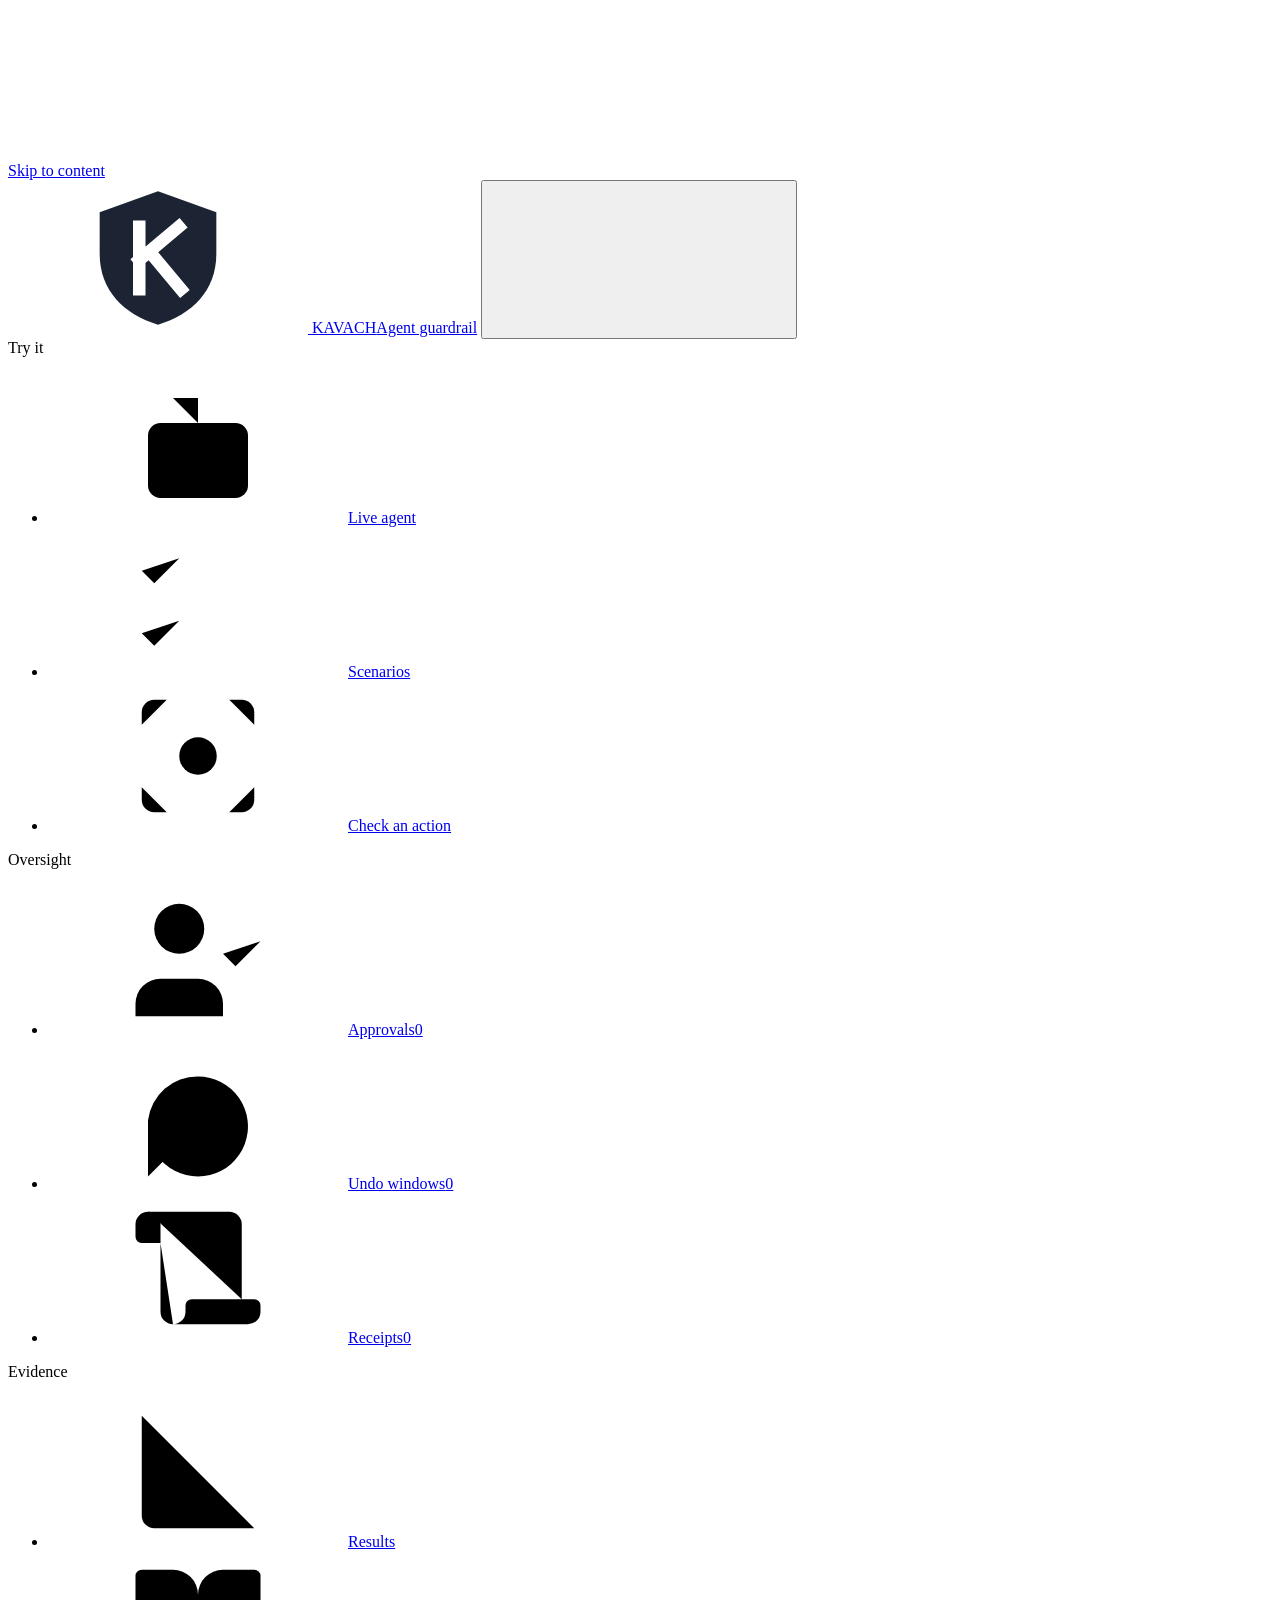
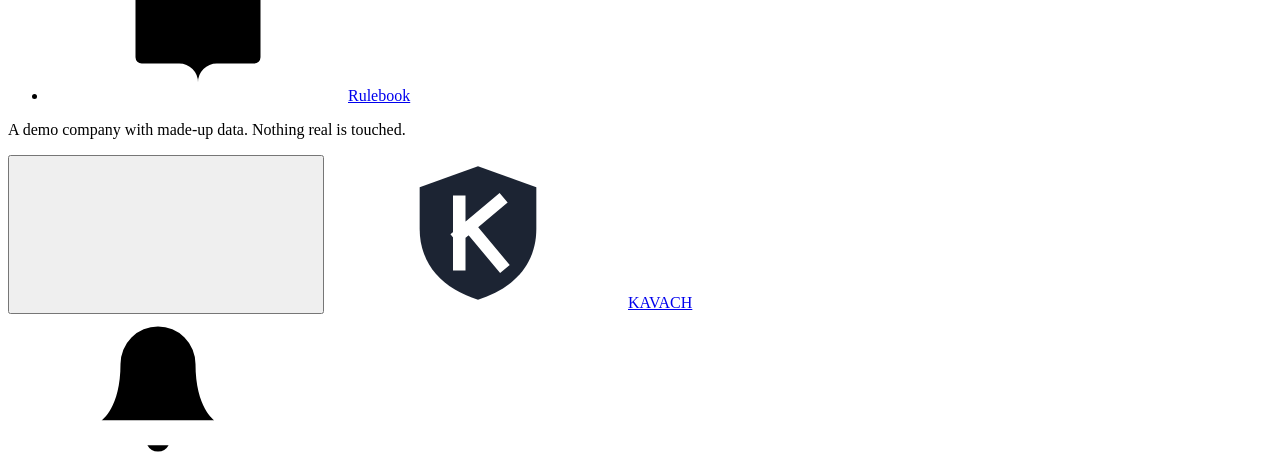
==== kavach/static/index.html @ 7805f5ff "Build KAVACH console UI" ====
<!doctype html>
<html lang="en">
<head>
<meta charset="utf-8">
<meta name="viewport" content="width=device-width, initial-scale=1">
<title>KAVACH</title>
<meta name="description" content="KAVACH checks what an AI agent is about to do before it happens.">
<link rel="icon" href="/static/mark.svg" type="image/svg+xml">
<link rel="preload" href="/static/fonts/noto-sans-latin.woff2" as="font" type="font/woff2" crossorigin>
<link rel="stylesheet" href="/static/vx.css">
</head>
<body>
<svg hidden aria-hidden="true">
  <symbol id="mark" viewBox="0 0 36 36"><path d="M18 2 32 7v10c0 8.8-5.8 14.5-14 17C9.800 31.500 4 25.800 4 17V7Z" fill="#1c2433"/><path d="M13.500 10.500v15M23 10.500 13.500 18.500M16 16.500l7.500 9" fill="none" stroke="#fff" stroke-width="3" stroke-linecap="square"/></symbol>
  <symbol id="i-ban" viewBox="0 0 24 24"><circle cx="12" cy="12" r="10"/><path d="m4.9 4.9 14.2 14.2"/></symbol>
  <symbol id="i-bell" viewBox="0 0 24 24"><path d="M6 8a6 6 0 0 1 12 0c0 7 3 9 3 9H3s3-2 3-9"/><path d="M10.3 21a1.94 1.94 0 0 0 3.4 0"/></symbol>
  <symbol id="i-book-open" viewBox="0 0 24 24"><path d="M12 7v14"/><path d="M3 18a1 1 0 0 1-1-1V4a1 1 0 0 1 1-1h5a4 4 0 0 1 4 4 4 4 0 0 1 4-4h5a1 1 0 0 1 1 1v13a1 1 0 0 1-1 1h-6a3 3 0 0 0-3 3 3 3 0 0 0-3-3z"/></symbol>
  <symbol id="i-bot" viewBox="0 0 24 24"><path d="M12 8V4H8"/><rect width="16" height="12" x="4" y="8" rx="2"/><path d="M2 14h2"/><path d="M20 14h2"/><path d="M15 13v2"/><path d="M9 13v2"/></symbol>
  <symbol id="i-chart-column" viewBox="0 0 24 24"><path d="M3 3v16a2 2 0 0 0 2 2h16"/><path d="M18 17V9"/><path d="M13 17V5"/><path d="M8 17v-3"/></symbol>
  <symbol id="i-check" viewBox="0 0 24 24"><path d="M20 6 9 17l-5-5"/></symbol>
  <symbol id="i-chevron-down" viewBox="0 0 24 24"><path d="m6 9 6 6 6-6"/></symbol>
  <symbol id="i-chevron-right" viewBox="0 0 24 24"><path d="m9 18 6-6-6-6"/></symbol>
  <symbol id="i-circle-dashed" viewBox="0 0 24 24"><path d="M10.1 2.182a10 10 0 0 1 3.8 0"/><path d="M13.9 21.818a10 10 0 0 1-3.8 0"/><path d="M17.609 3.721a10 10 0 0 1 2.69 2.7"/><path d="M2.182 13.9a10 10 0 0 1 0-3.8"/><path d="M20.279 17.609a10 10 0 0 1-2.7 2.69"/><path d="M21.818 10.1a10 10 0 0 1 0 3.8"/><path d="M3.721 6.391a10 10 0 0 1 2.7-2.69"/><path d="M6.391 20.279a10 10 0 0 1-2.69-2.7"/></symbol>
  <symbol id="i-copy" viewBox="0 0 24 24"><rect width="14" height="14" x="8" y="8" rx="2" ry="2"/><path d="M4 16c-1.1 0-2-.9-2-2V4c0-1.1.9-2 2-2h10c1.1 0 2 .9 2 2"/></symbol>
  <symbol id="i-fast-forward" viewBox="0 0 24 24"><polygon points="13 19 22 12 13 5 13 19"/><polygon points="2 19 11 12 2 5 2 19"/></symbol>
  <symbol id="i-file-text" viewBox="0 0 24 24"><path d="M15 2H6a2 2 0 0 0-2 2v16a2 2 0 0 0 2 2h12a2 2 0 0 0 2-2V7Z"/><path d="M14 2v4a2 2 0 0 0 2 2h4"/><path d="M10 9H8"/><path d="M16 13H8"/><path d="M16 17H8"/></symbol>
  <symbol id="i-info" viewBox="0 0 24 24"><circle cx="12" cy="12" r="10"/><path d="M12 16v-4"/><path d="M12 8h.01"/></symbol>
  <symbol id="i-key-round" viewBox="0 0 24 24"><path d="M2.586 17.414A2 2 0 0 0 2 18.828V21a1 1 0 0 0 1 1h3a1 1 0 0 0 1-1v-1a1 1 0 0 1 1-1h1a1 1 0 0 0 1-1v-1a1 1 0 0 1 1-1h.172a2 2 0 0 0 1.414-.586l.814-.814a6.5 6.5 0 1 0-4-4z"/><circle cx="16.5" cy="7.5" r=".5" fill="currentColor"/></symbol>
  <symbol id="i-list-checks" viewBox="0 0 24 24"><path d="m3 17 2 2 4-4"/><path d="m3 7 2 2 4-4"/><path d="M13 6h8"/><path d="M13 12h8"/><path d="M13 18h8"/></symbol>
  <symbol id="i-loader-circle" viewBox="0 0 24 24"><path d="M21 12a9 9 0 1 1-6.219-8.56"/></symbol>
  <symbol id="i-menu" viewBox="0 0 24 24"><line x1="4" x2="20" y1="12" y2="12"/><line x1="4" x2="20" y1="6" y2="6"/><line x1="4" x2="20" y1="18" y2="18"/></symbol>
  <symbol id="i-pencil-line" viewBox="0 0 24 24"><path d="M12 20h9"/><path d="M16.376 3.622a1 1 0 0 1 3.002 3.002L7.368 18.635a2 2 0 0 1-.855.506l-2.872.838a.5.5 0 0 1-.62-.62l.838-2.872a2 2 0 0 1 .506-.854z"/><path d="m15 5 3 3"/></symbol>
  <symbol id="i-play" viewBox="0 0 24 24"><polygon points="6 3 20 12 6 21 6 3"/></symbol>
  <symbol id="i-rotate-ccw" viewBox="0 0 24 24"><path d="M3 12a9 9 0 1 0 9-9 9.75 9.75 0 0 0-6.74 2.74L3 8"/><path d="M3 3v5h5"/></symbol>
  <symbol id="i-scan-search" viewBox="0 0 24 24"><path d="M3 7V5a2 2 0 0 1 2-2h2"/><path d="M17 3h2a2 2 0 0 1 2 2v2"/><path d="M21 17v2a2 2 0 0 1-2 2h-2"/><path d="M7 21H5a2 2 0 0 1-2-2v-2"/><circle cx="12" cy="12" r="3"/><path d="m16 16-1.9-1.9"/></symbol>
  <symbol id="i-scroll-text" viewBox="0 0 24 24"><path d="M15 12h-5"/><path d="M15 8h-5"/><path d="M19 17V5a2 2 0 0 0-2-2H4"/><path d="M8 21h12a2 2 0 0 0 2-2v-1a1 1 0 0 0-1-1H11a1 1 0 0 0-1 1v1a2 2 0 1 1-4 0V5a2 2 0 1 0-4 0v2a1 1 0 0 0 1 1h3"/></symbol>
  <symbol id="i-search" viewBox="0 0 24 24"><circle cx="11" cy="11" r="8"/><path d="m21 21-4.3-4.3"/></symbol>
  <symbol id="i-send" viewBox="0 0 24 24"><path d="M14.536 21.686a.5.5 0 0 0 .937-.024l6.5-19a.496.496 0 0 0-.635-.635l-19 6.5a.5.5 0 0 0-.024.937l7.93 3.18a2 2 0 0 1 1.112 1.11z"/><path d="m21.854 2.147-10.94 10.939"/></symbol>
  <symbol id="i-shield-check" viewBox="0 0 24 24"><path d="M20 13c0 5-3.5 7.5-7.66 8.95a1 1 0 0 1-.67-.01C7.5 20.5 4 18 4 13V6a1 1 0 0 1 1-1c2 0 4.5-1.2 6.24-2.72a1.17 1.17 0 0 1 1.52 0C14.51 3.81 17 5 19 5a1 1 0 0 1 1 1z"/><path d="m9 12 2 2 4-4"/></symbol>
  <symbol id="i-timer-reset" viewBox="0 0 24 24"><path d="M10 2h4"/><path d="M12 14v-4"/><path d="M4 13a8 8 0 0 1 8-7 8 8 0 1 1-5.3 14L4 17.6"/><path d="M9 17H4v5"/></symbol>
  <symbol id="i-triangle-alert" viewBox="0 0 24 24"><path d="m21.73 18-8-14a2 2 0 0 0-3.48 0l-8 14A2 2 0 0 0 4 21h16a2 2 0 0 0 1.73-3"/><path d="M12 9v4"/><path d="M12 17h.01"/></symbol>
  <symbol id="i-user-check" viewBox="0 0 24 24"><path d="M16 21v-2a4 4 0 0 0-4-4H6a4 4 0 0 0-4 4v2"/><circle cx="9" cy="7" r="4"/><polyline points="16 11 18 13 22 9"/></symbol>
  <symbol id="i-x" viewBox="0 0 24 24"><path d="M18 6 6 18"/><path d="m6 6 12 12"/></symbol>
</svg>
<div class="vx" id="app">
  <a class="btn skip" href="#" data-act="skip" onclick="return false">Skip to content</a>
  <aside class="rail" id="rail" aria-label="Navigation">
    <div class="brand"><a class="brand" style="height:auto;padding:0;border:0" href="#/agent">
      <svg class="brand-mark" aria-hidden="true"><use href="#mark"/></svg>
      <span><span class="wordmark">KAVACH</span><span class="tagline">Agent guardrail</span></span></a>
      <button class="icon-btn rail-close" type="button" data-act="close-drawer" aria-label="Close menu"><svg class="i" aria-hidden="true"><use href="#i-x"/></svg></button>
    </div>
    <nav class="rail-nav" aria-label="Main">
      <div class="rail-group"><div class="rail-label">Try it</div><ul>
        <li><a class="rail-item" data-page="agent" href="#/agent"><svg class="i" aria-hidden="true"><use href="#i-bot"/></svg>Live agent</a></li>
        <li><a class="rail-item" data-page="scenarios" href="#/scenarios"><svg class="i" aria-hidden="true"><use href="#i-list-checks"/></svg>Scenarios</a></li>
        <li><a class="rail-item" data-page="check" href="#/check"><svg class="i" aria-hidden="true"><use href="#i-scan-search"/></svg>Check an action</a></li>
      </ul></div>
      <div class="rail-group"><div class="rail-label">Oversight</div><ul>
        <li><a class="rail-item" data-page="approvals" href="#/approvals"><svg class="i" aria-hidden="true"><use href="#i-user-check"/></svg>Approvals<span class="rail-count" id="count-approvals">0</span></a></li>
        <li><a class="rail-item" data-page="windows" href="#/windows"><svg class="i" aria-hidden="true"><use href="#i-timer-reset"/></svg>Undo windows<span class="rail-count" id="count-windows">0</span></a></li>
        <li><a class="rail-item" data-page="receipts" href="#/receipts"><svg class="i" aria-hidden="true"><use href="#i-scroll-text"/></svg>Receipts<span class="rail-count" id="count-receipts">0</span></a></li>
      </ul></div>
      <div class="rail-group"><div class="rail-label">Evidence</div><ul>
        <li><a class="rail-item" data-page="results" href="#/results"><svg class="i" aria-hidden="true"><use href="#i-chart-column"/></svg>Results</a></li>
        <li><a class="rail-item" data-page="rules" href="#/rules"><svg class="i" aria-hidden="true"><use href="#i-book-open"/></svg>Rulebook</a></li>
      </ul></div>
    </nav>
    <p class="rail-foot">A demo company with made-up data. Nothing real is touched.</p>
  </aside>
  <div class="scrim" id="scrim" hidden></div>
  <div class="shell">
    <header class="topbar">
      <button class="icon-btn" type="button" data-act="menu" aria-label="Show or hide the menu"><svg class="i" aria-hidden="true"><use href="#i-menu"/></svg></button>
      <a class="top-brand" href="#/agent"><svg class="brand-mark" aria-hidden="true"><use href="#mark"/></svg><span class="wordmark">KAVACH</span></a>
      <nav class="crumbs" id="crumbs" aria-label="Breadcrumb"></nav>
      <div class="top-right">
        <span class="hide-sm" id="qualcomm"></span>
        <a href="#/receipts" id="chain" aria-label="Receipt chain status"></a>
        <a class="icon-btn out" id="bell" href="#/approvals" aria-label="Approvals"><svg class="i" aria-hidden="true"><use href="#i-bell"/></svg><span class="badge" id="badge" hidden></span></a>
      </div>
    </header>
    <main id="main" tabindex="-1"></main>
  </div>
</div>
<dialog id="dialog" aria-label="Details"></dialog>
<div id="tooltip" role="tooltip" hidden></div>
<script src="/static/app.js"></script>
</body>
</html>
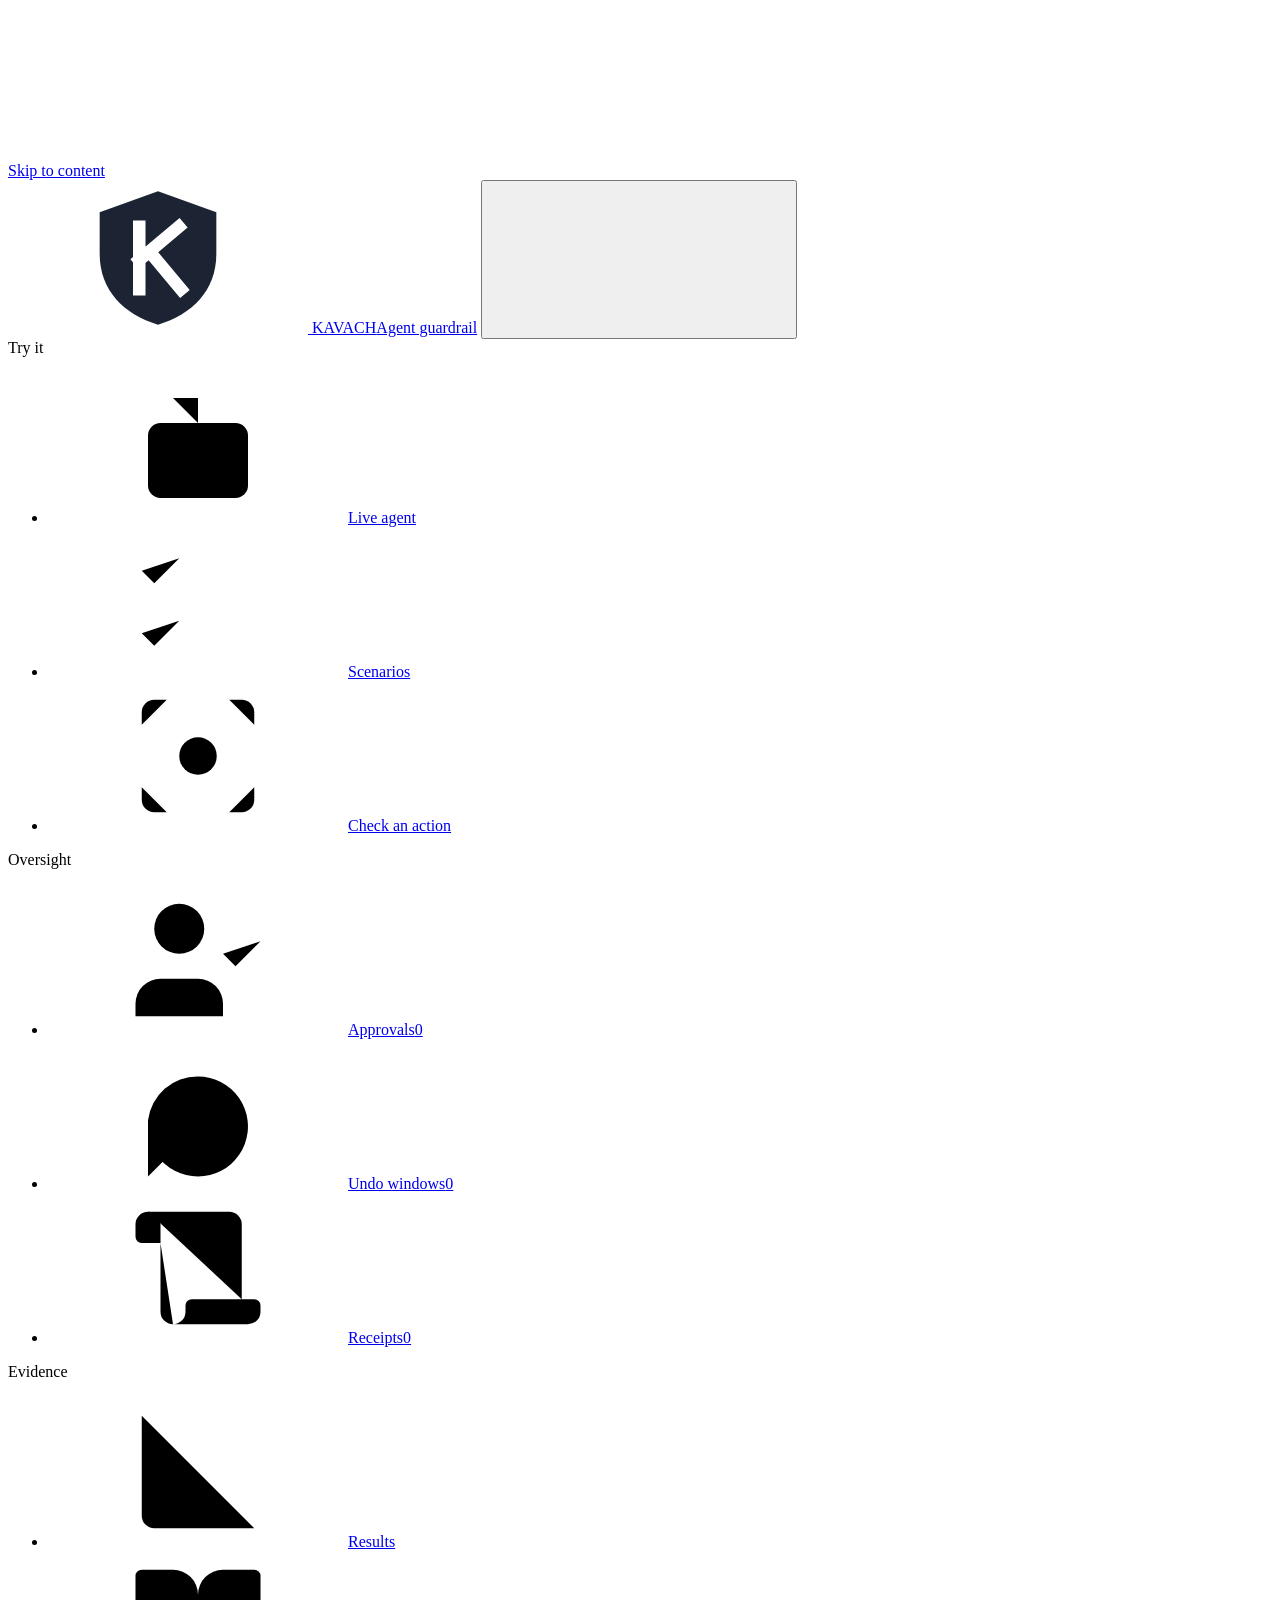
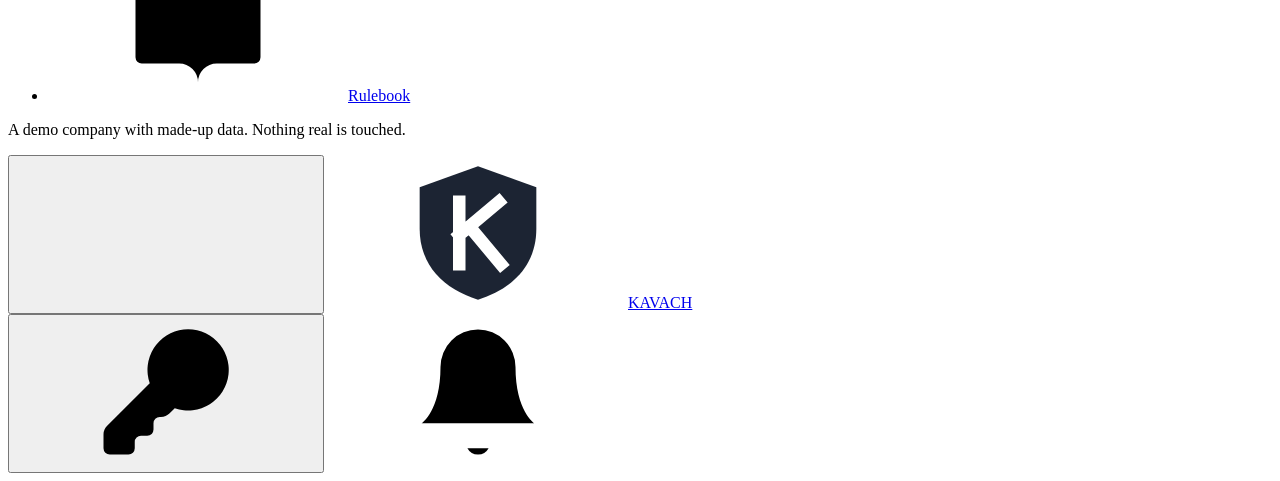
==== commit 105f409f: "Console: sign in with a token when the server runs with auth A key button in the top bar opens a sig" ====
--- a/kavach/static/index.html
+++ b/kavach/static/index.html
@@ -77,6 +77,7 @@
       <div class="top-right">
         <span class="hide-sm" id="qualcomm"></span>
         <a href="#/receipts" id="chain" aria-label="Receipt chain status"></a>
+        <button class="icon-btn out" id="signin" type="button" data-act="signin" aria-label="Sign in" title="Sign in"><svg class="i" aria-hidden="true"><use href="#i-key-round"/></svg></button>
         <a class="icon-btn out" id="bell" href="#/approvals" aria-label="Approvals"><svg class="i" aria-hidden="true"><use href="#i-bell"/></svg><span class="badge" id="badge" hidden></span></a>
       </div>
     </header>
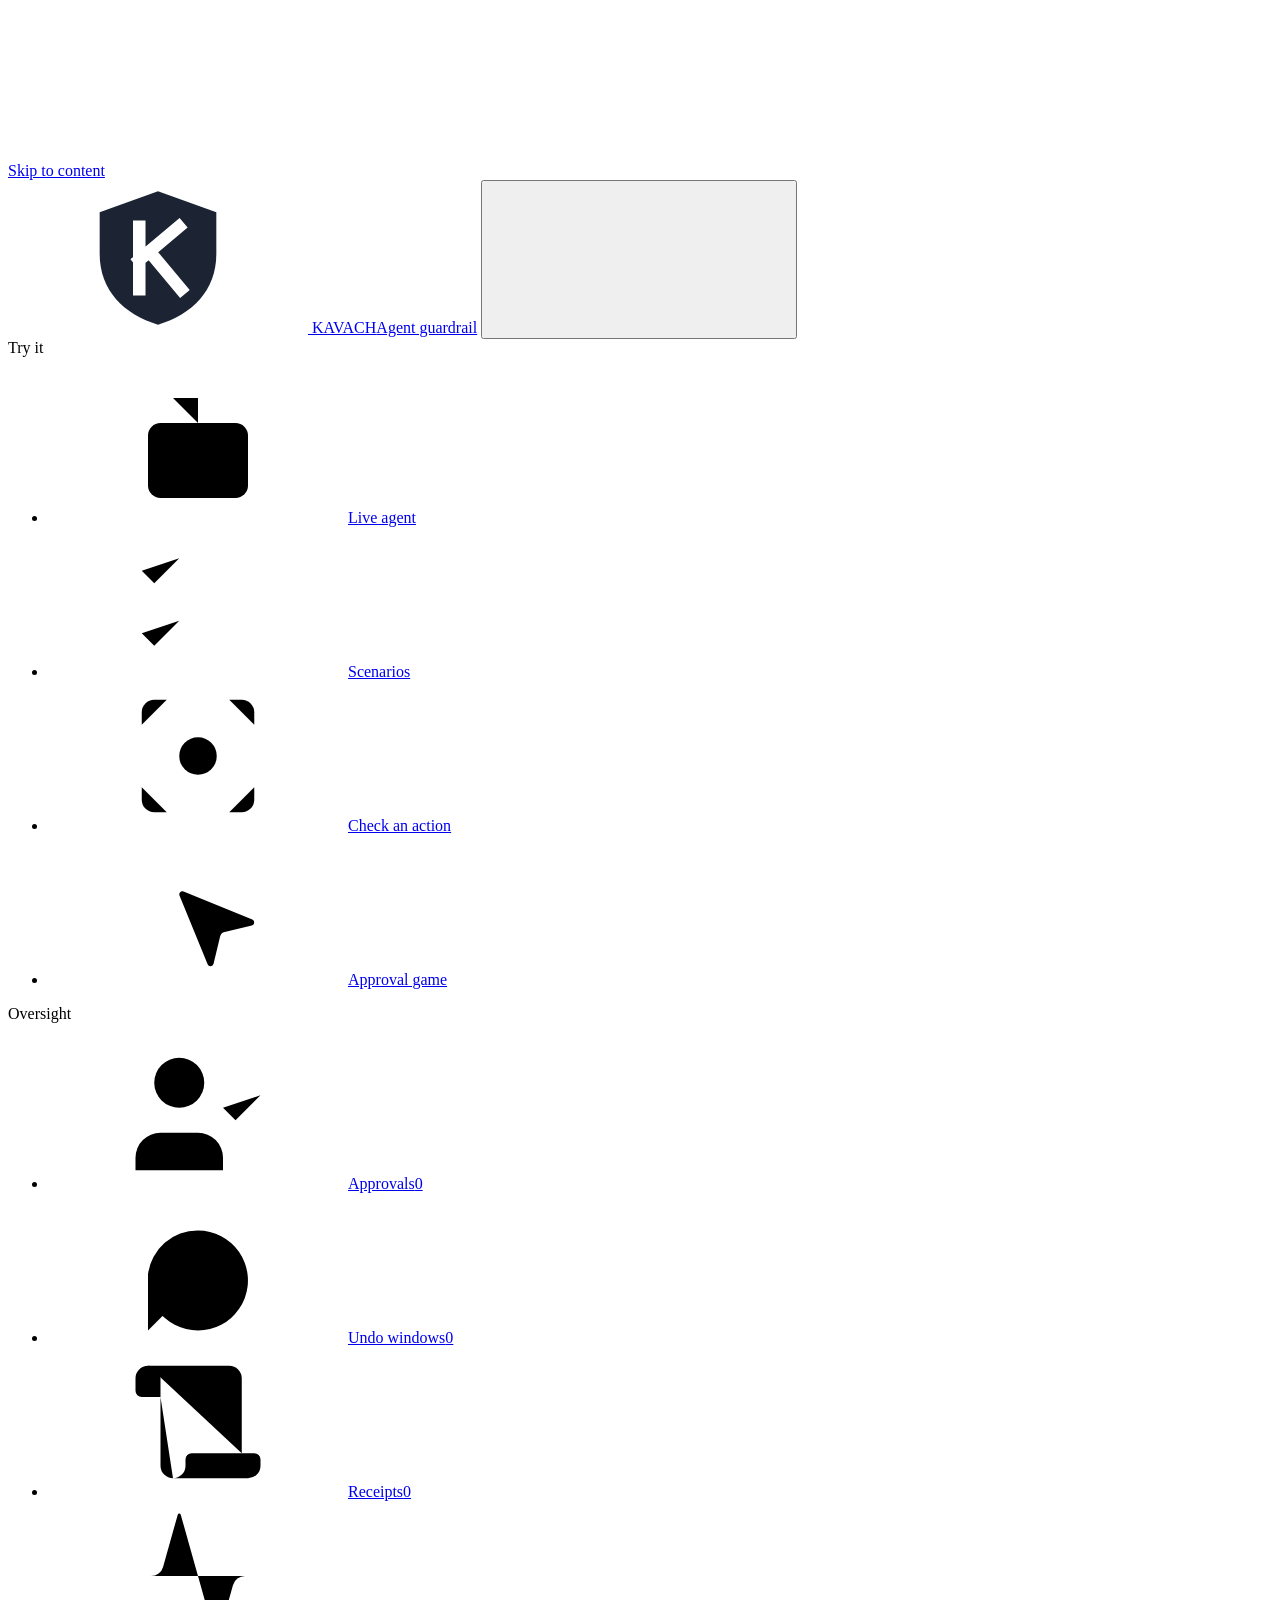
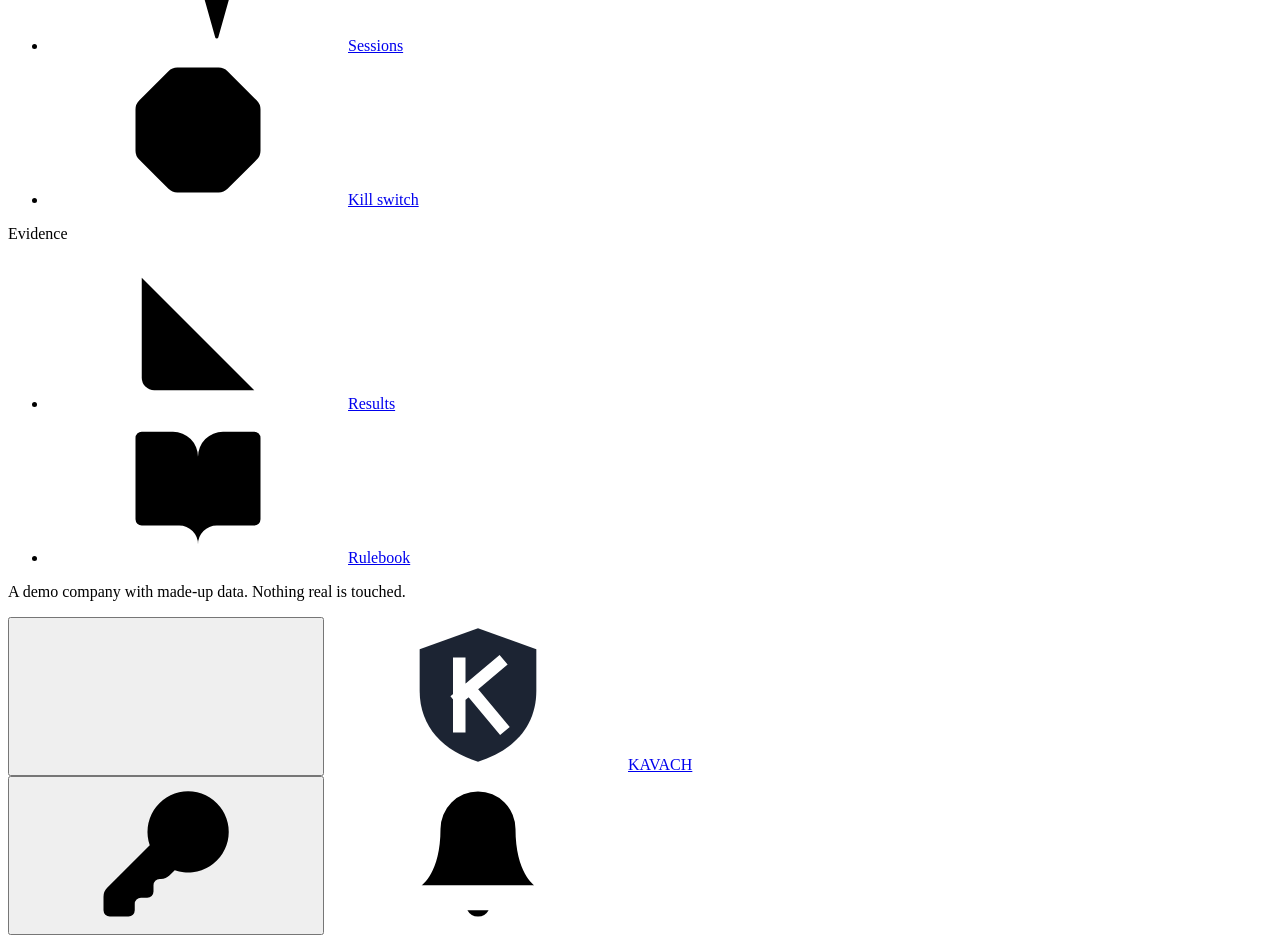
==== commit 808c9734: "Console: Sessions, Kill switch and Approval game screens; new reports Sessions (Oversight): every ta" ====
--- a/kavach/static/index.html
+++ b/kavach/static/index.html
@@ -39,6 +39,9 @@
   <symbol id="i-shield-check" viewBox="0 0 24 24"><path d="M20 13c0 5-3.5 7.5-7.66 8.95a1 1 0 0 1-.67-.01C7.5 20.5 4 18 4 13V6a1 1 0 0 1 1-1c2 0 4.5-1.2 6.24-2.72a1.17 1.17 0 0 1 1.52 0C14.51 3.81 17 5 19 5a1 1 0 0 1 1 1z"/><path d="m9 12 2 2 4-4"/></symbol>
   <symbol id="i-timer-reset" viewBox="0 0 24 24"><path d="M10 2h4"/><path d="M12 14v-4"/><path d="M4 13a8 8 0 0 1 8-7 8 8 0 1 1-5.3 14L4 17.6"/><path d="M9 17H4v5"/></symbol>
   <symbol id="i-triangle-alert" viewBox="0 0 24 24"><path d="m21.73 18-8-14a2 2 0 0 0-3.48 0l-8 14A2 2 0 0 0 4 21h16a2 2 0 0 0 1.73-3"/><path d="M12 9v4"/><path d="M12 17h.01"/></symbol>
+  <symbol id="i-activity" viewBox="0 0 24 24"><path d="M22 12h-2.48a2 2 0 0 0-1.93 1.46l-2.35 8.36a.25.25 0 0 1-.48 0L9.24 2.18a.25.25 0 0 0-.48 0l-2.35 8.36A2 2 0 0 1 4.49 12H2"/></symbol>
+  <symbol id="i-octagon-pause" viewBox="0 0 24 24"><path d="M10 15V9"/><path d="M14 15V9"/><path d="M2.586 16.726A2 2 0 0 1 2 15.312V8.688a2 2 0 0 1 .586-1.414l4.688-4.688A2 2 0 0 1 8.688 2h6.624a2 2 0 0 1 1.414.586l4.688 4.688A2 2 0 0 1 22 8.688v6.624a2 2 0 0 1-.586 1.414l-4.688 4.688a2 2 0 0 1-1.414.586H8.688a2 2 0 0 1-1.414-.586z"/></symbol>
+  <symbol id="i-mouse-pointer-click" viewBox="0 0 24 24"><path d="M14 4.1 12 6"/><path d="m5.1 8-2.9-.8"/><path d="m6 12-1.9 2"/><path d="M7.2 2.2 8 5.1"/><path d="M9.037 9.69a.498.498 0 0 1 .653-.653l11 4.5a.5.5 0 0 1-.074.949l-4.349 1.041a1 1 0 0 0-.74.739l-1.04 4.35a.5.5 0 0 1-.95.074z"/></symbol>
   <symbol id="i-user-check" viewBox="0 0 24 24"><path d="M16 21v-2a4 4 0 0 0-4-4H6a4 4 0 0 0-4 4v2"/><circle cx="9" cy="7" r="4"/><polyline points="16 11 18 13 22 9"/></symbol>
   <symbol id="i-x" viewBox="0 0 24 24"><path d="M18 6 6 18"/><path d="m6 6 12 12"/></symbol>
 </svg>
@@ -55,11 +58,14 @@
         <li><a class="rail-item" data-page="agent" href="#/agent"><svg class="i" aria-hidden="true"><use href="#i-bot"/></svg>Live agent</a></li>
         <li><a class="rail-item" data-page="scenarios" href="#/scenarios"><svg class="i" aria-hidden="true"><use href="#i-list-checks"/></svg>Scenarios</a></li>
         <li><a class="rail-item" data-page="check" href="#/check"><svg class="i" aria-hidden="true"><use href="#i-scan-search"/></svg>Check an action</a></li>
+        <li><a class="rail-item" data-page="game" href="#/game"><svg class="i" aria-hidden="true"><use href="#i-mouse-pointer-click"/></svg>Approval game</a></li>
       </ul></div>
       <div class="rail-group"><div class="rail-label">Oversight</div><ul>
         <li><a class="rail-item" data-page="approvals" href="#/approvals"><svg class="i" aria-hidden="true"><use href="#i-user-check"/></svg>Approvals<span class="rail-count" id="count-approvals">0</span></a></li>
         <li><a class="rail-item" data-page="windows" href="#/windows"><svg class="i" aria-hidden="true"><use href="#i-timer-reset"/></svg>Undo windows<span class="rail-count" id="count-windows">0</span></a></li>
         <li><a class="rail-item" data-page="receipts" href="#/receipts"><svg class="i" aria-hidden="true"><use href="#i-scroll-text"/></svg>Receipts<span class="rail-count" id="count-receipts">0</span></a></li>
+        <li><a class="rail-item" data-page="sessions" href="#/sessions"><svg class="i" aria-hidden="true"><use href="#i-activity"/></svg>Sessions</a></li>
+        <li><a class="rail-item" data-page="control" href="#/control"><svg class="i" aria-hidden="true"><use href="#i-octagon-pause"/></svg>Kill switch</a></li>
       </ul></div>
       <div class="rail-group"><div class="rail-label">Evidence</div><ul>
         <li><a class="rail-item" data-page="results" href="#/results"><svg class="i" aria-hidden="true"><use href="#i-chart-column"/></svg>Results</a></li>
@@ -75,6 +81,7 @@
       <a class="top-brand" href="#/agent"><svg class="brand-mark" aria-hidden="true"><use href="#mark"/></svg><span class="wordmark">KAVACH</span></a>
       <nav class="crumbs" id="crumbs" aria-label="Breadcrumb"></nav>
       <div class="top-right">
+        <a href="#/control" id="paused" hidden></a>
         <span class="hide-sm" id="qualcomm"></span>
         <a href="#/receipts" id="chain" aria-label="Receipt chain status"></a>
         <button class="icon-btn out" id="signin" type="button" data-act="signin" aria-label="Sign in" title="Sign in"><svg class="i" aria-hidden="true"><use href="#i-key-round"/></svg></button>
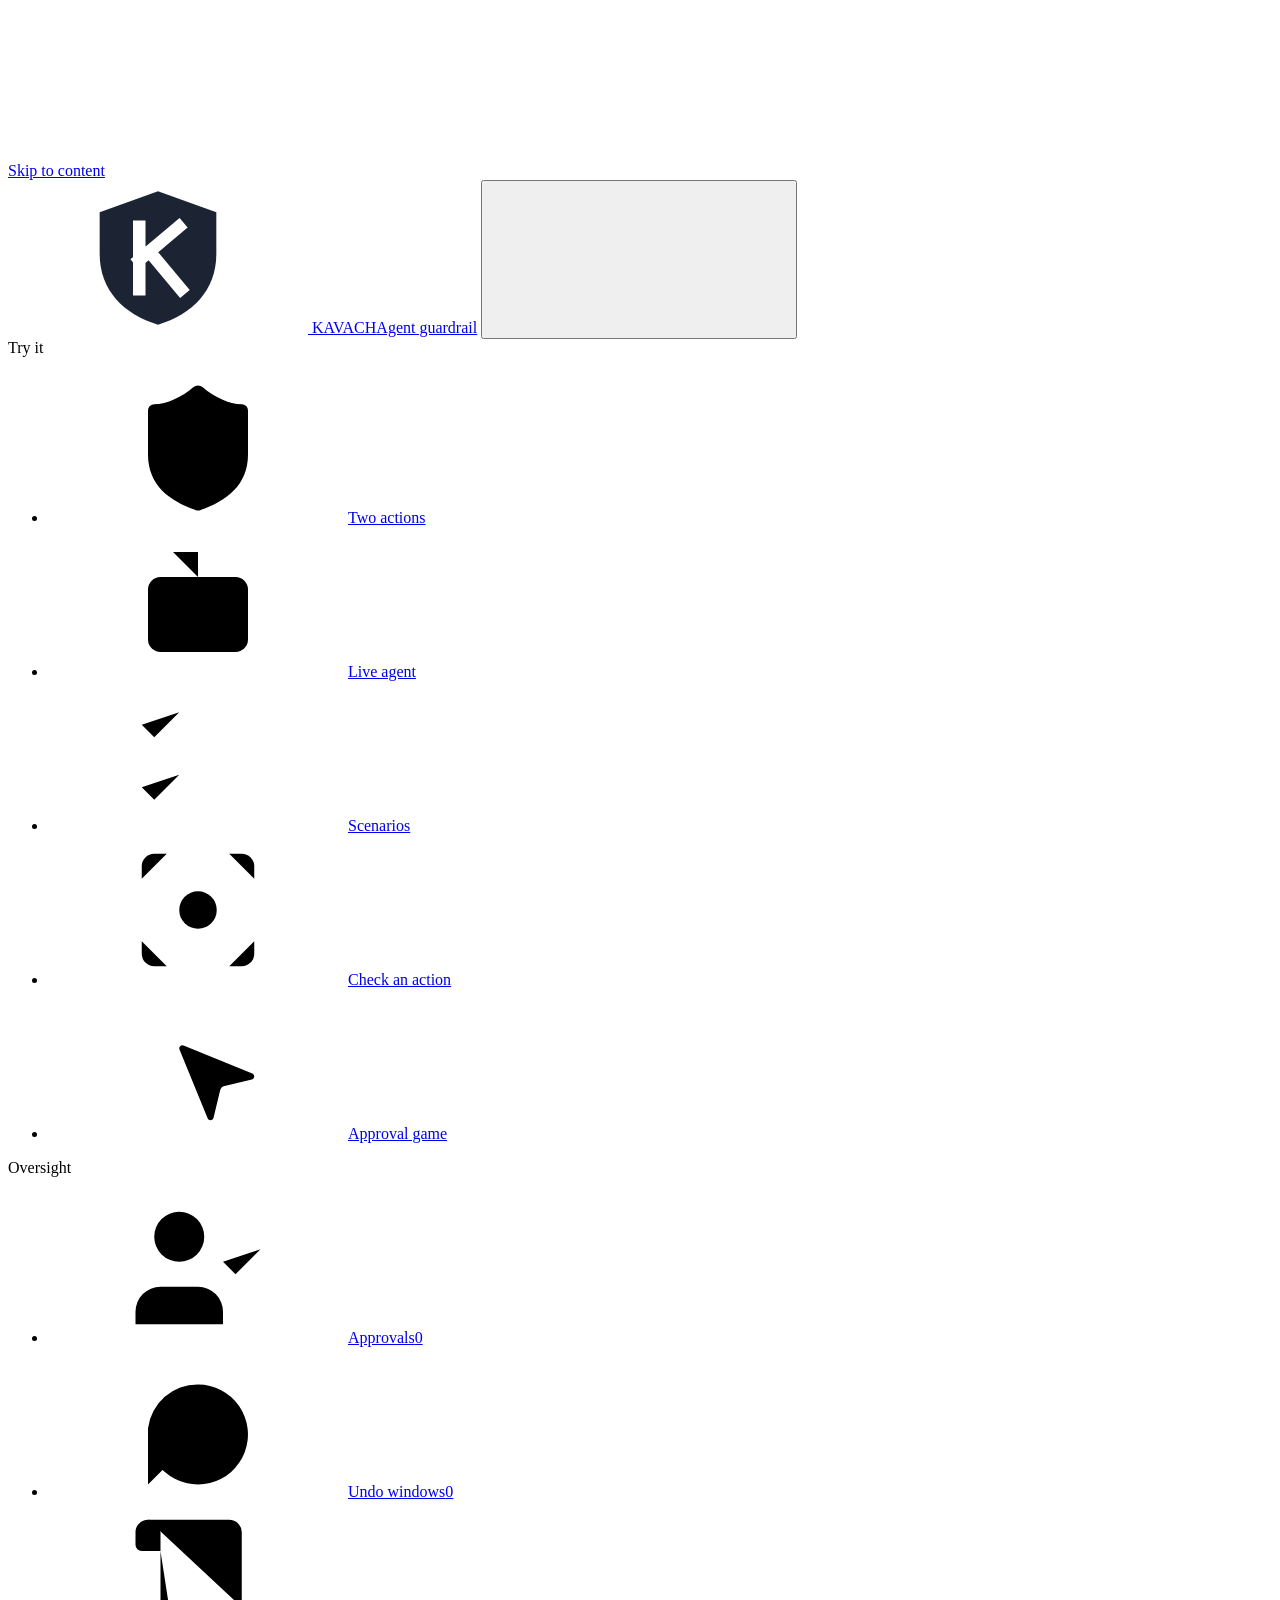
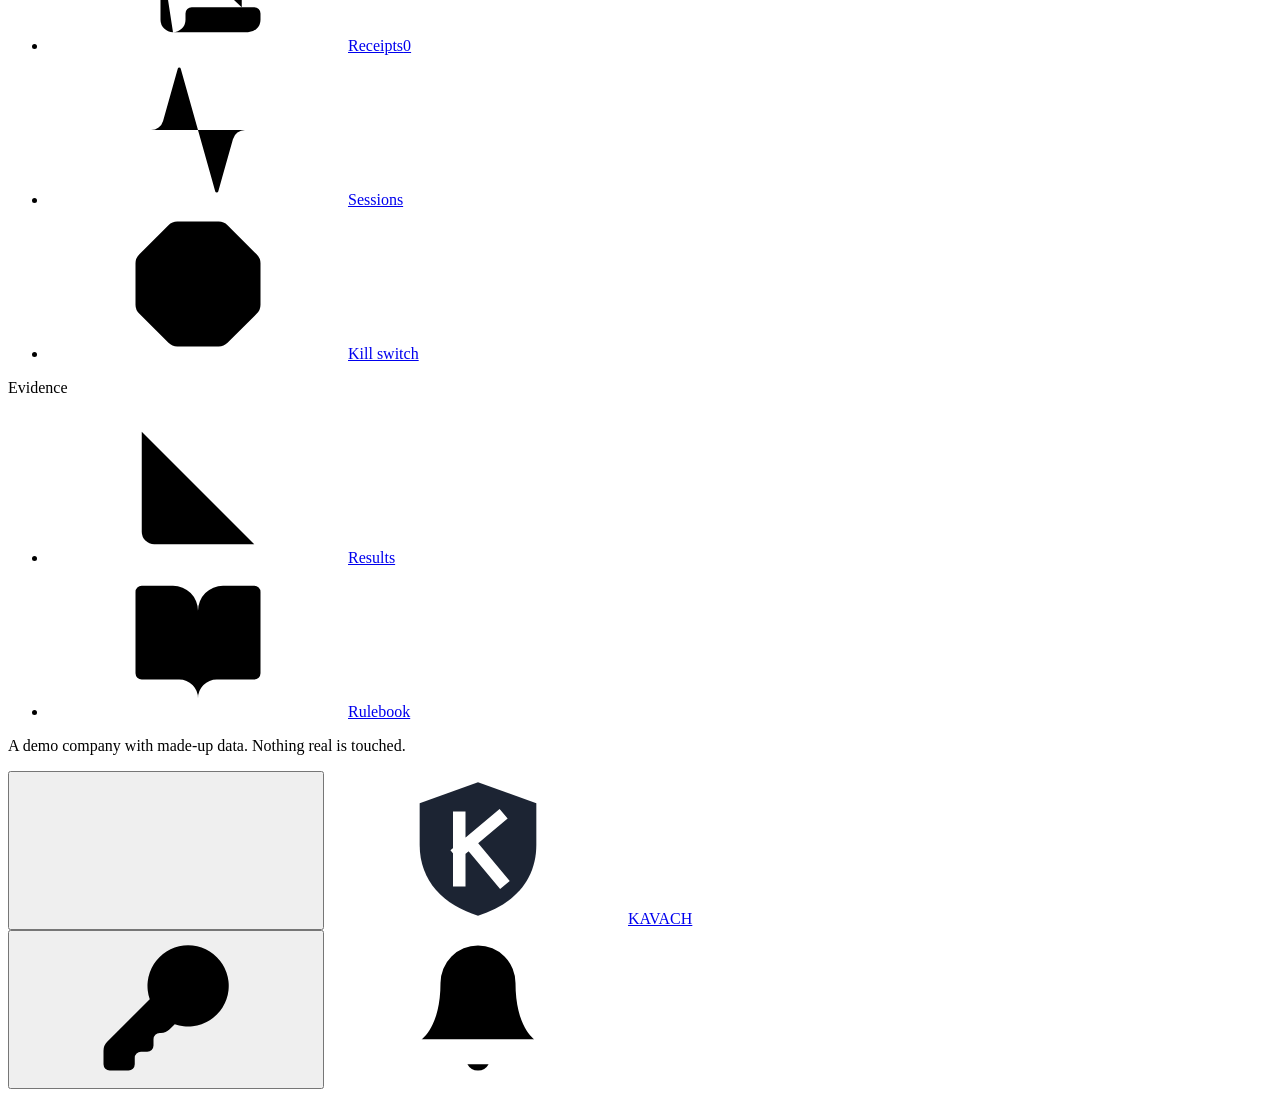
==== commit 266d7b50: "Console: 'One request, two actions' page as the landing page, both decisions side by side with prove" ====
--- a/kavach/static/index.html
+++ b/kavach/static/index.html
@@ -55,6 +55,7 @@
     </div>
     <nav class="rail-nav" aria-label="Main">
       <div class="rail-group"><div class="rail-label">Try it</div><ul>
+        <li><a class="rail-item" data-page="start" href="#/start"><svg class="i" aria-hidden="true"><use href="#i-shield-check"/></svg>Two actions</a></li>
         <li><a class="rail-item" data-page="agent" href="#/agent"><svg class="i" aria-hidden="true"><use href="#i-bot"/></svg>Live agent</a></li>
         <li><a class="rail-item" data-page="scenarios" href="#/scenarios"><svg class="i" aria-hidden="true"><use href="#i-list-checks"/></svg>Scenarios</a></li>
         <li><a class="rail-item" data-page="check" href="#/check"><svg class="i" aria-hidden="true"><use href="#i-scan-search"/></svg>Check an action</a></li>
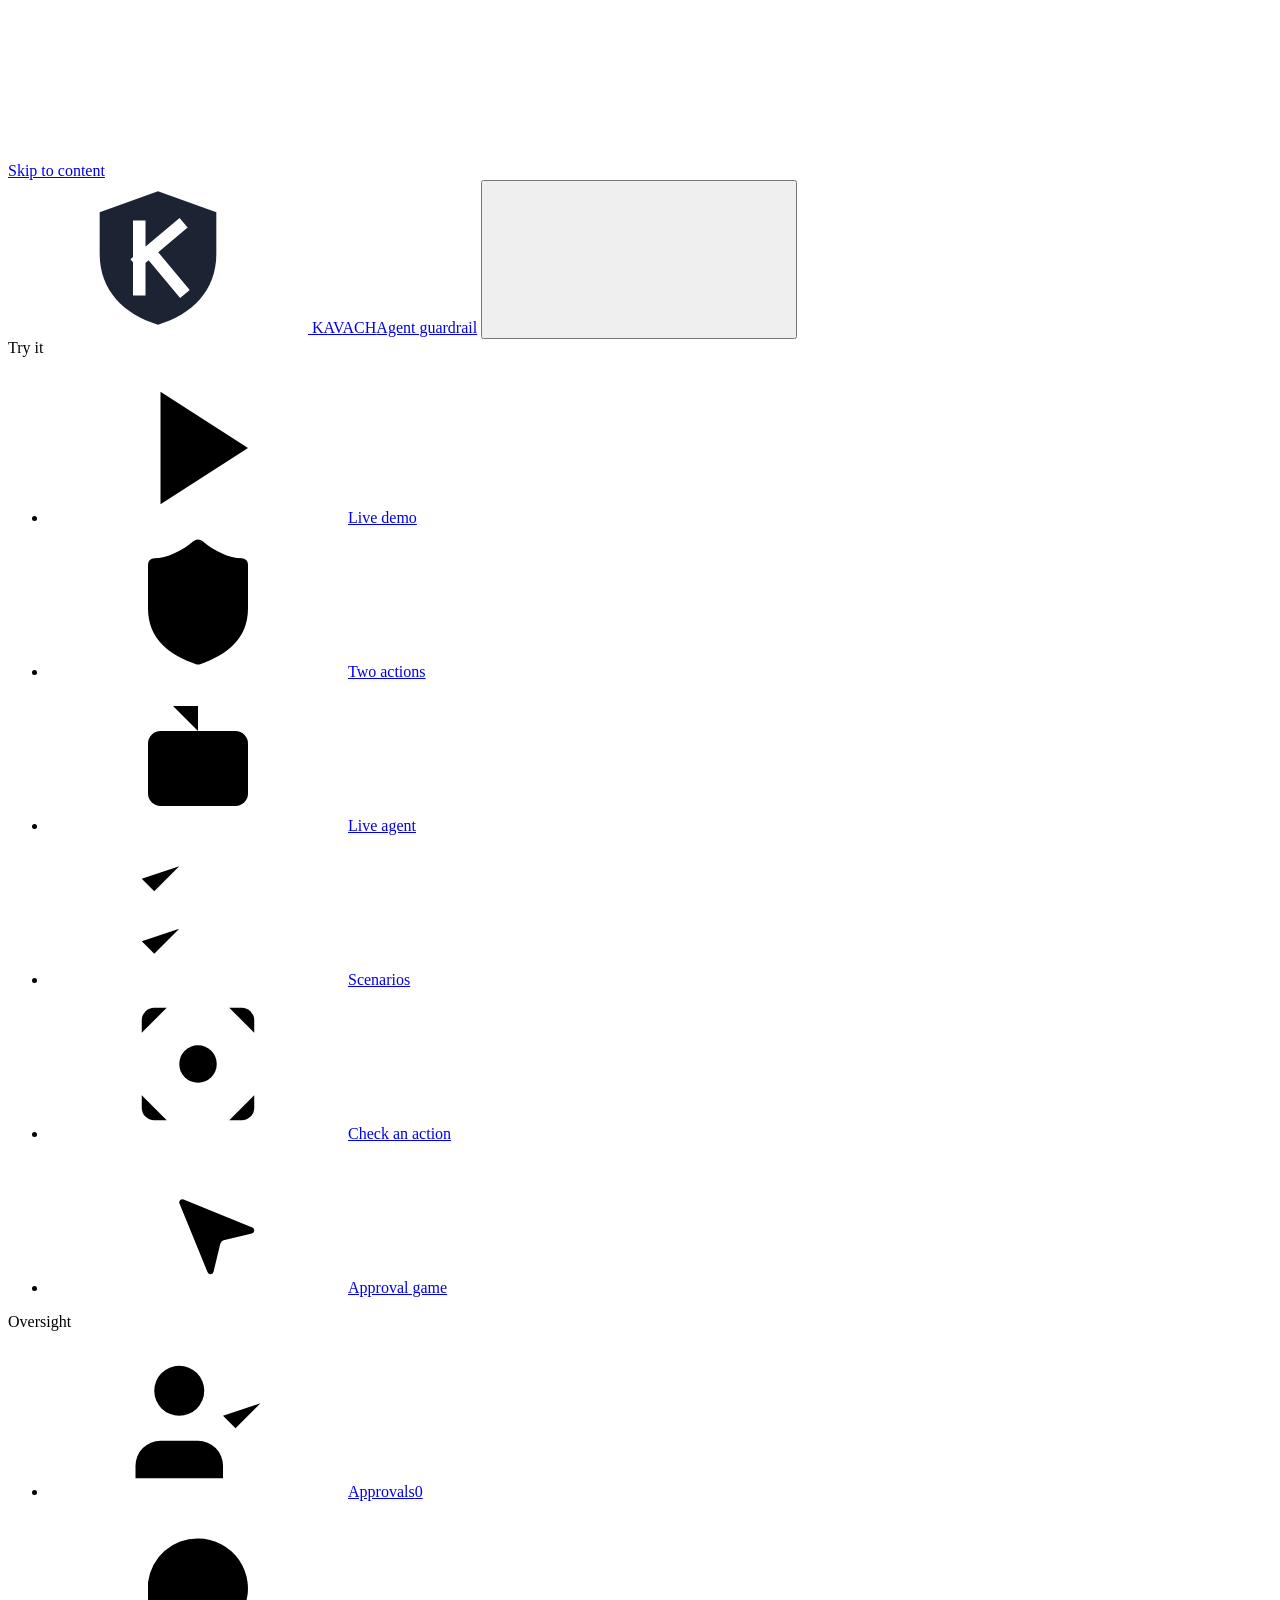
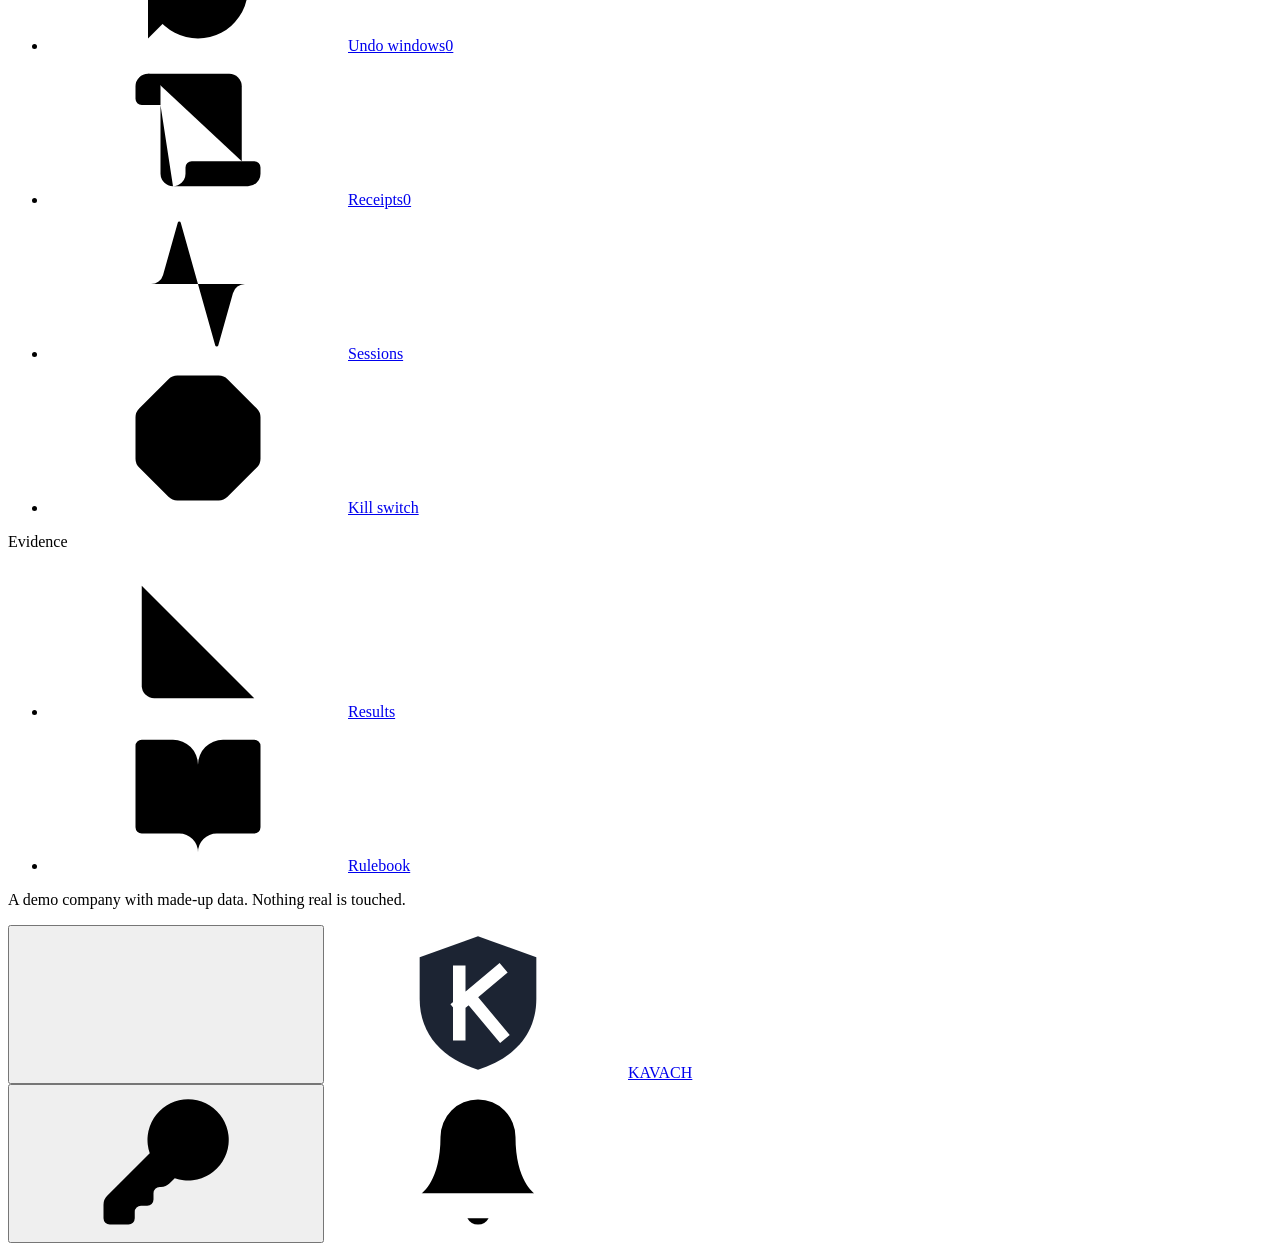
==== commit 8b1982d6: "Live demo with real effects: stop an email before it leaves, refuse a payment to the wrong account T" ====
--- a/kavach/static/index.html
+++ b/kavach/static/index.html
@@ -35,6 +35,8 @@
   <symbol id="i-scan-search" viewBox="0 0 24 24"><path d="M3 7V5a2 2 0 0 1 2-2h2"/><path d="M17 3h2a2 2 0 0 1 2 2v2"/><path d="M21 17v2a2 2 0 0 1-2 2h-2"/><path d="M7 21H5a2 2 0 0 1-2-2v-2"/><circle cx="12" cy="12" r="3"/><path d="m16 16-1.9-1.9"/></symbol>
   <symbol id="i-scroll-text" viewBox="0 0 24 24"><path d="M15 12h-5"/><path d="M15 8h-5"/><path d="M19 17V5a2 2 0 0 0-2-2H4"/><path d="M8 21h12a2 2 0 0 0 2-2v-1a1 1 0 0 0-1-1H11a1 1 0 0 0-1 1v1a2 2 0 1 1-4 0V5a2 2 0 1 0-4 0v2a1 1 0 0 0 1 1h3"/></symbol>
   <symbol id="i-search" viewBox="0 0 24 24"><circle cx="11" cy="11" r="8"/><path d="m21 21-4.3-4.3"/></symbol>
+  <symbol id="i-mail" viewBox="0 0 24 24"><rect width="20" height="16" x="2" y="4" rx="2"/><path d="m22 7-8.97 5.7a1.94 1.94 0 0 1-2.06 0L2 7"/></symbol>
+  <symbol id="i-landmark" viewBox="0 0 24 24"><path d="M10 18v-7"/><path d="M11.12 2.198a2 2 0 0 1 1.76.006l7.866 3.847c.476.233.31.949-.22.949H3.474c-.53 0-.695-.716-.22-.949z"/><path d="M14 18v-7"/><path d="M18 18v-7"/><path d="M3 22h18"/><path d="M6 18v-7"/></symbol>
   <symbol id="i-send" viewBox="0 0 24 24"><path d="M14.536 21.686a.5.5 0 0 0 .937-.024l6.5-19a.496.496 0 0 0-.635-.635l-19 6.5a.5.5 0 0 0-.024.937l7.93 3.18a2 2 0 0 1 1.112 1.11z"/><path d="m21.854 2.147-10.94 10.939"/></symbol>
   <symbol id="i-shield-check" viewBox="0 0 24 24"><path d="M20 13c0 5-3.5 7.5-7.66 8.95a1 1 0 0 1-.67-.01C7.5 20.5 4 18 4 13V6a1 1 0 0 1 1-1c2 0 4.5-1.2 6.24-2.72a1.17 1.17 0 0 1 1.52 0C14.51 3.81 17 5 19 5a1 1 0 0 1 1 1z"/><path d="m9 12 2 2 4-4"/></symbol>
   <symbol id="i-timer-reset" viewBox="0 0 24 24"><path d="M10 2h4"/><path d="M12 14v-4"/><path d="M4 13a8 8 0 0 1 8-7 8 8 0 1 1-5.3 14L4 17.6"/><path d="M9 17H4v5"/></symbol>
@@ -55,6 +57,7 @@
     </div>
     <nav class="rail-nav" aria-label="Main">
       <div class="rail-group"><div class="rail-label">Try it</div><ul>
+        <li><a class="rail-item" data-page="demo" href="#/demo"><svg class="i" aria-hidden="true"><use href="#i-play"/></svg>Live demo</a></li>
         <li><a class="rail-item" data-page="start" href="#/start"><svg class="i" aria-hidden="true"><use href="#i-shield-check"/></svg>Two actions</a></li>
         <li><a class="rail-item" data-page="agent" href="#/agent"><svg class="i" aria-hidden="true"><use href="#i-bot"/></svg>Live agent</a></li>
         <li><a class="rail-item" data-page="scenarios" href="#/scenarios"><svg class="i" aria-hidden="true"><use href="#i-list-checks"/></svg>Scenarios</a></li>
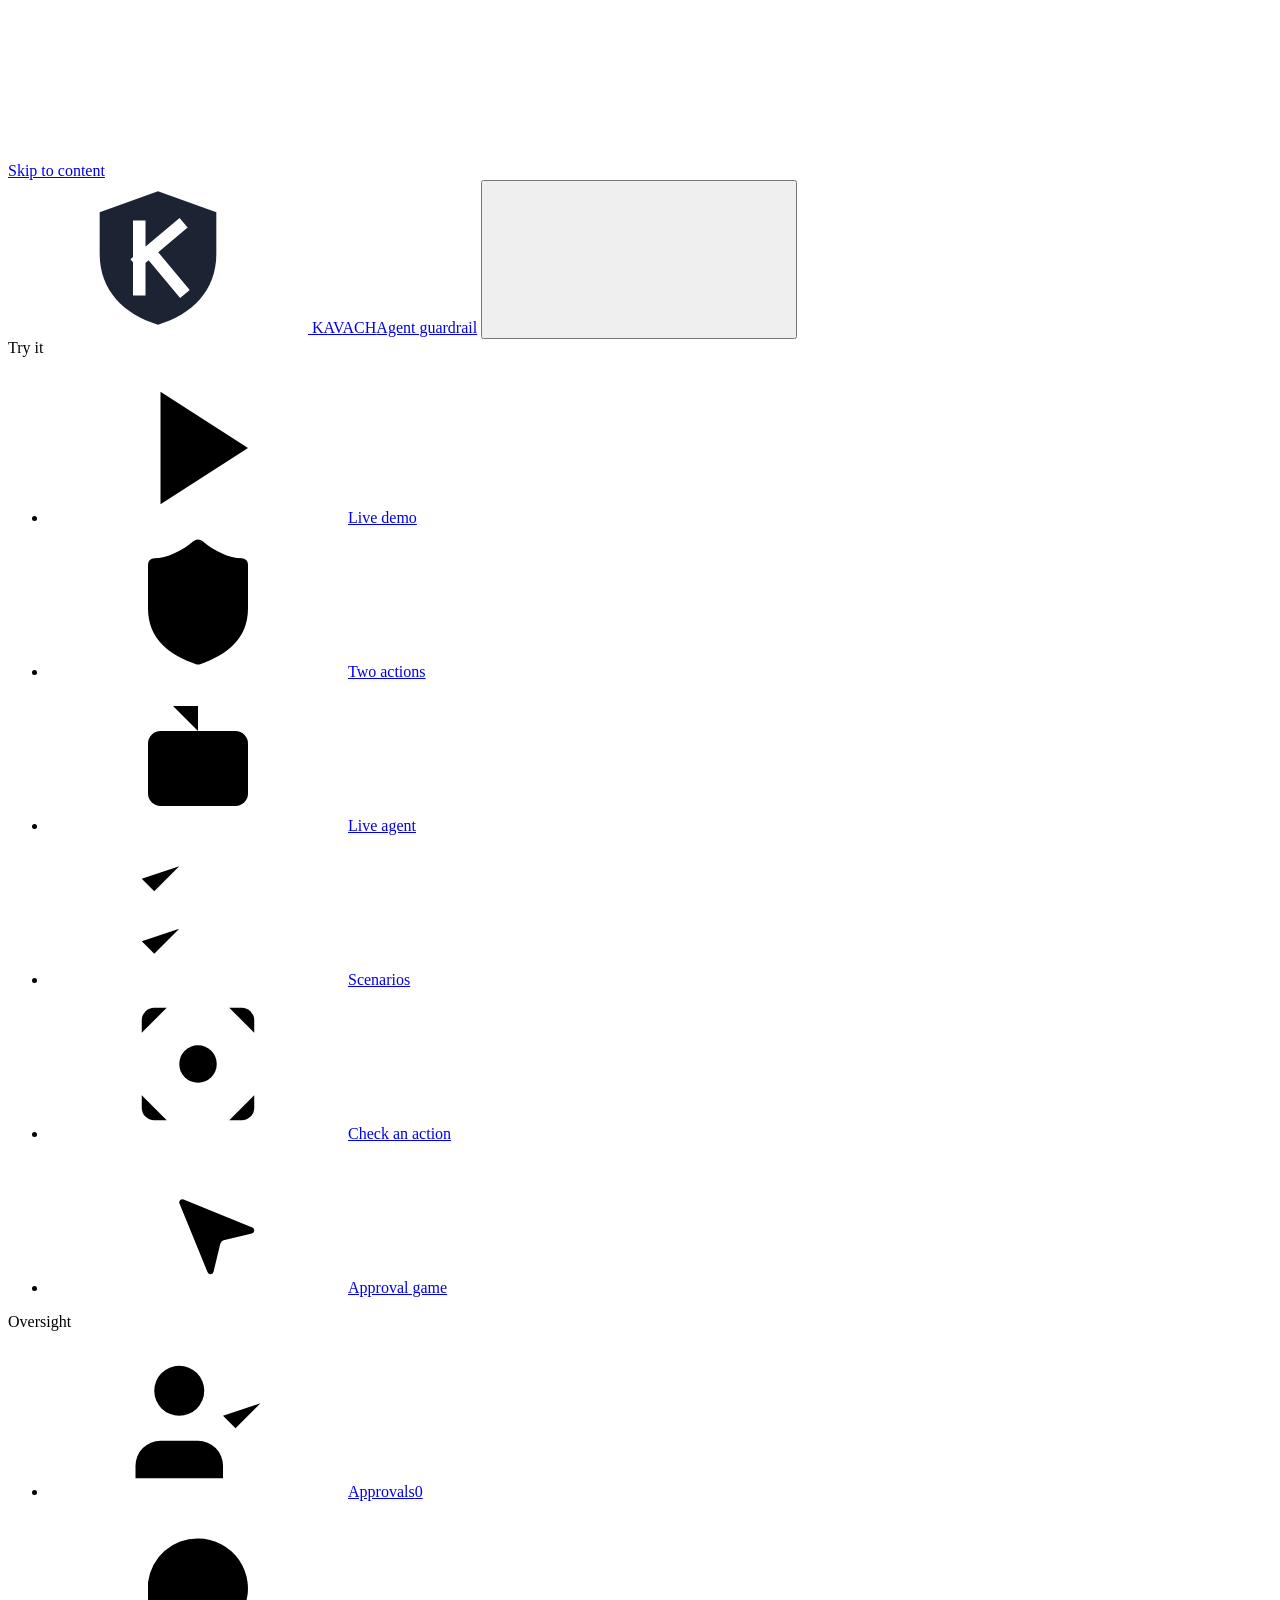
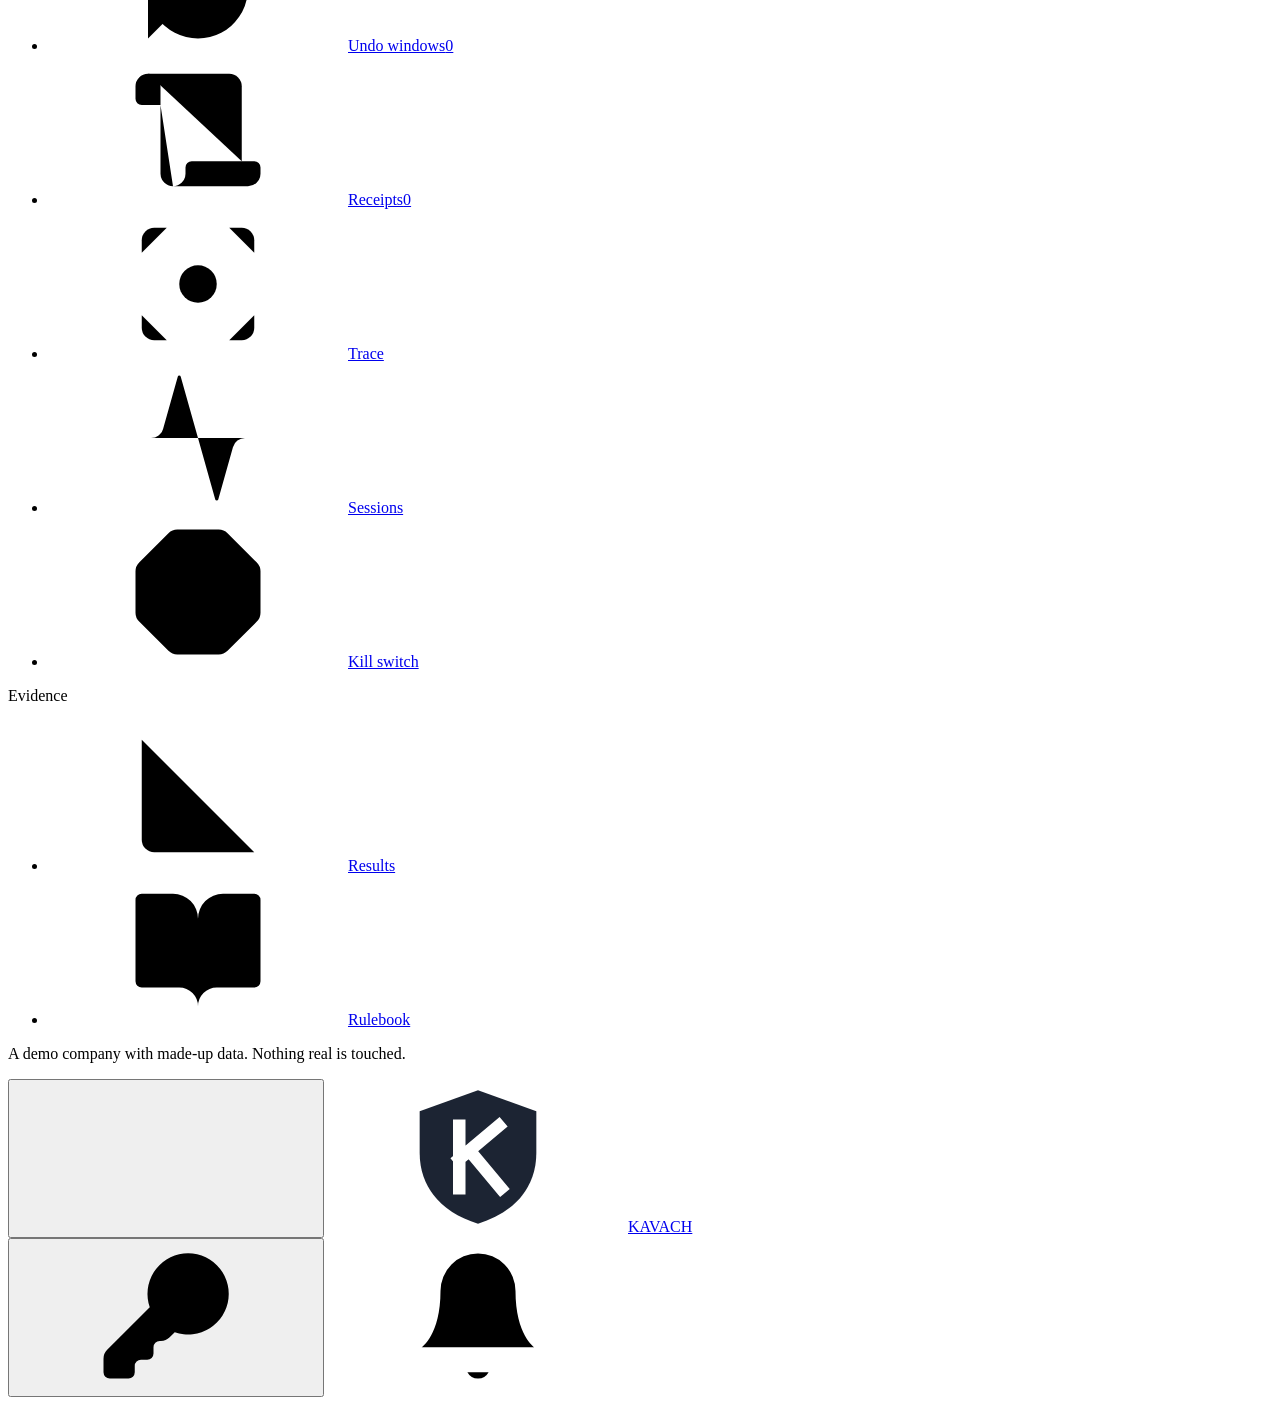
==== commit 25e859a3: "Console: a Trace page for one action by its correlation id (what the user asked, what untrusted cont" ====
--- a/kavach/static/index.html
+++ b/kavach/static/index.html
@@ -68,6 +68,7 @@
         <li><a class="rail-item" data-page="approvals" href="#/approvals"><svg class="i" aria-hidden="true"><use href="#i-user-check"/></svg>Approvals<span class="rail-count" id="count-approvals">0</span></a></li>
         <li><a class="rail-item" data-page="windows" href="#/windows"><svg class="i" aria-hidden="true"><use href="#i-timer-reset"/></svg>Undo windows<span class="rail-count" id="count-windows">0</span></a></li>
         <li><a class="rail-item" data-page="receipts" href="#/receipts"><svg class="i" aria-hidden="true"><use href="#i-scroll-text"/></svg>Receipts<span class="rail-count" id="count-receipts">0</span></a></li>
+        <li><a class="rail-item" data-page="trace" href="#/trace"><svg class="i" aria-hidden="true"><use href="#i-scan-search"/></svg>Trace</a></li>
         <li><a class="rail-item" data-page="sessions" href="#/sessions"><svg class="i" aria-hidden="true"><use href="#i-activity"/></svg>Sessions</a></li>
         <li><a class="rail-item" data-page="control" href="#/control"><svg class="i" aria-hidden="true"><use href="#i-octagon-pause"/></svg>Kill switch</a></li>
       </ul></div>
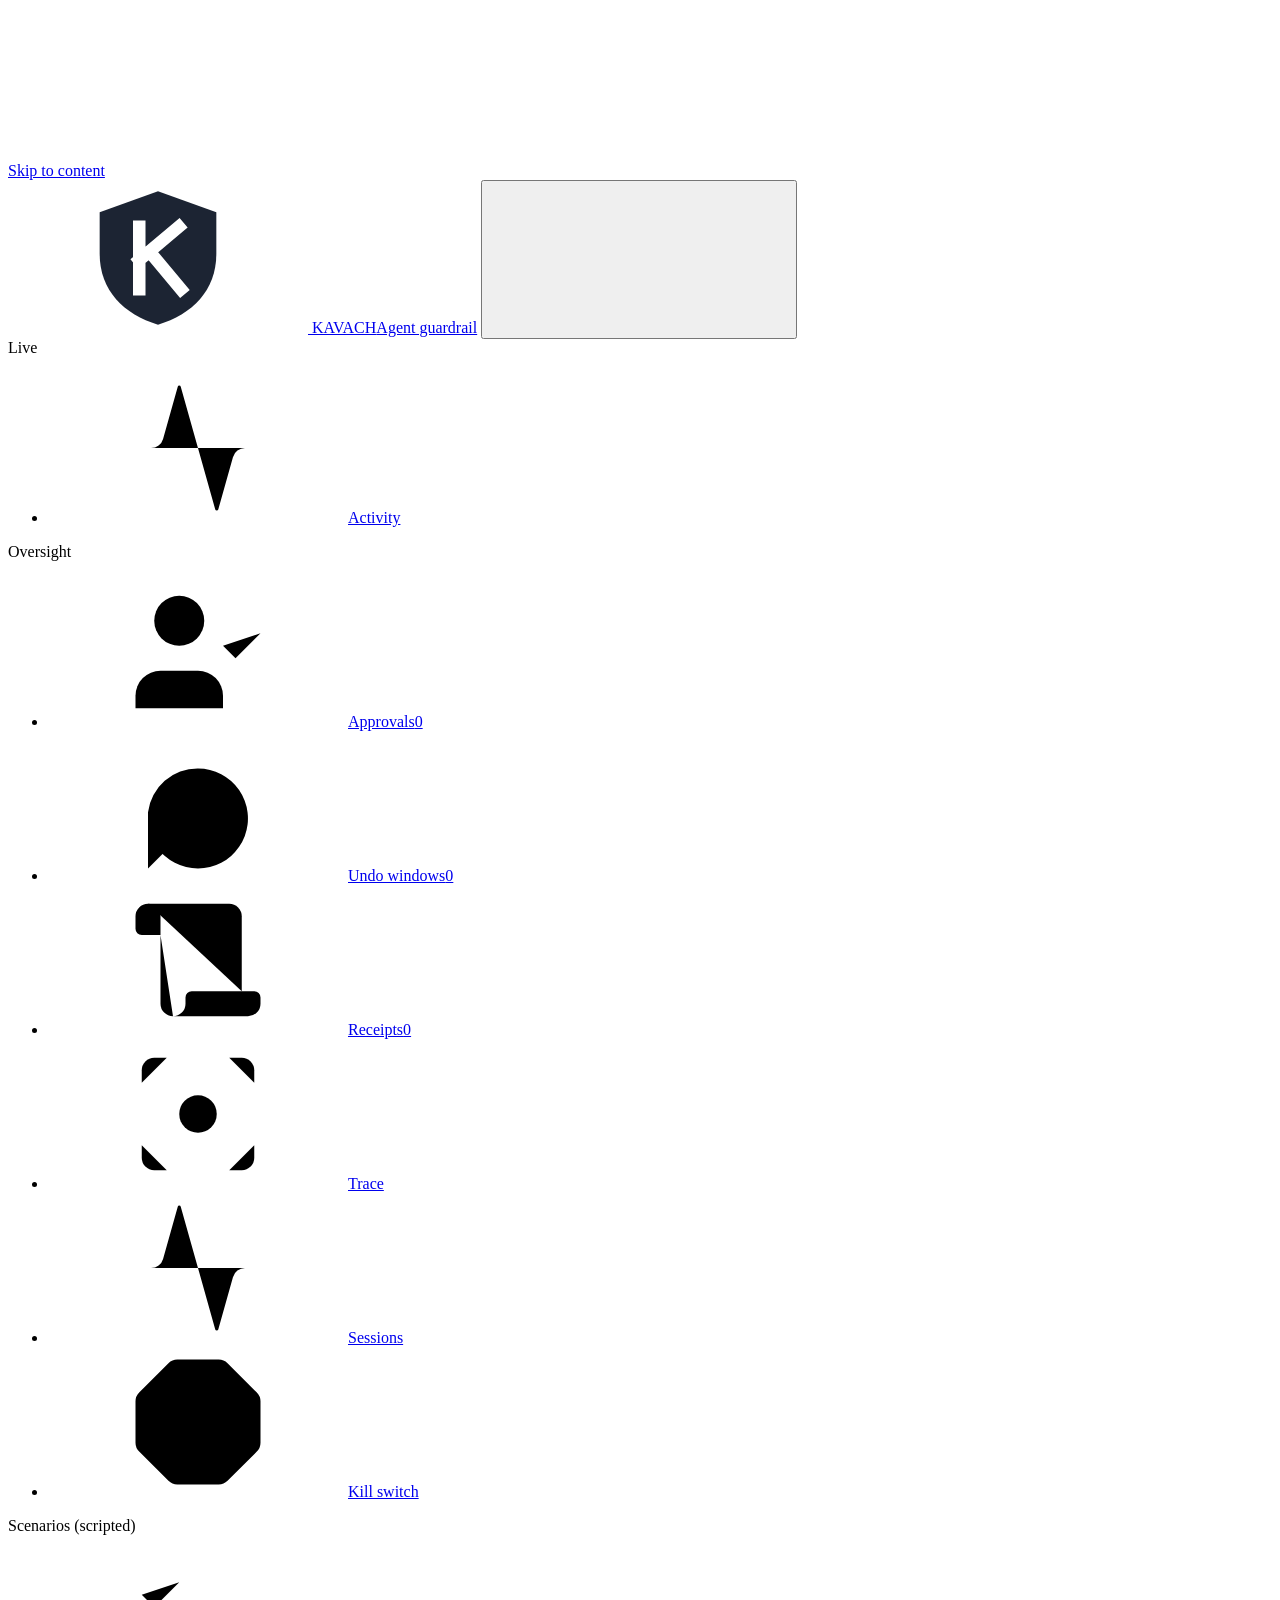
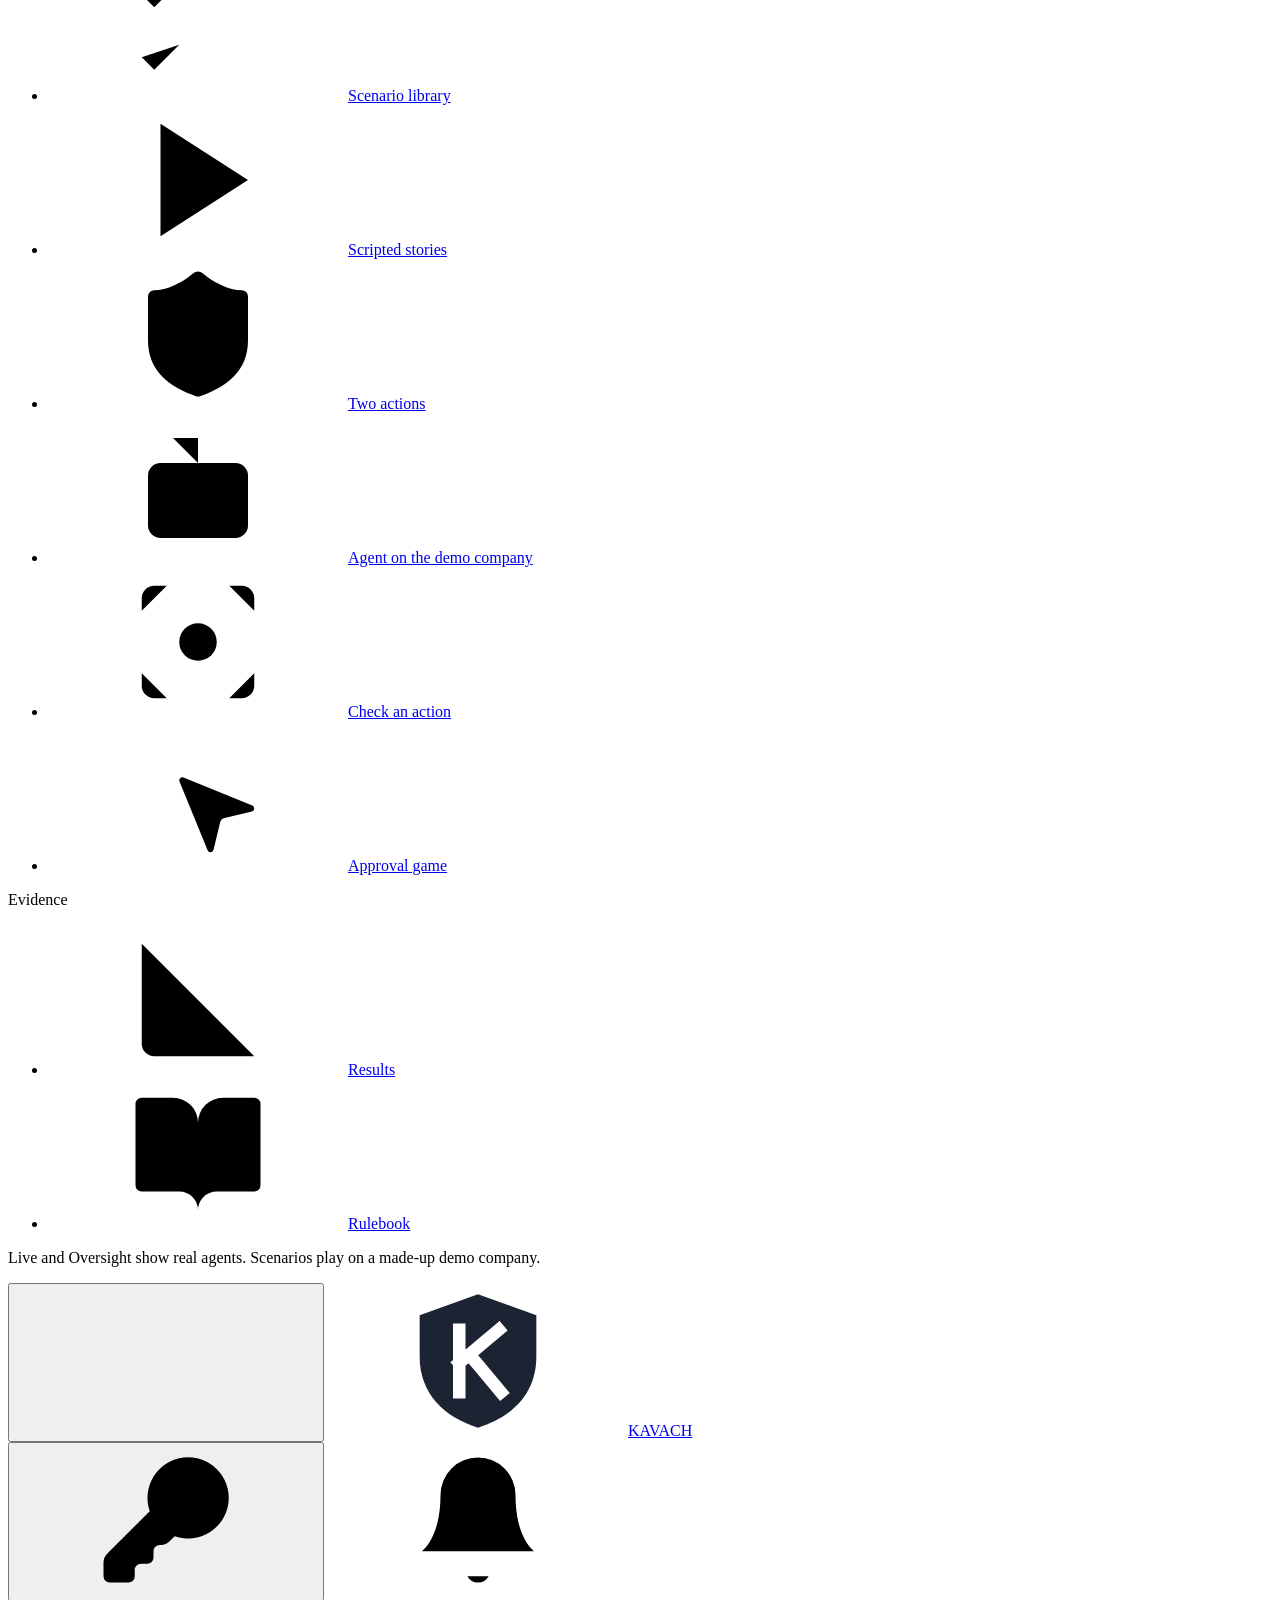
==== commit c1c82a45: "Console: an Activity page, the new landing page, shows live what any agent (Claude Code, the Llama a" ====
--- a/kavach/static/index.html
+++ b/kavach/static/index.html
@@ -50,19 +50,14 @@
 <div class="vx" id="app">
   <a class="btn skip" href="#" data-act="skip" onclick="return false">Skip to content</a>
   <aside class="rail" id="rail" aria-label="Navigation">
-    <div class="brand"><a class="brand" style="height:auto;padding:0;border:0" href="#/agent">
+    <div class="brand"><a class="brand" style="height:auto;padding:0;border:0" href="#/activity">
       <svg class="brand-mark" aria-hidden="true"><use href="#mark"/></svg>
       <span><span class="wordmark">KAVACH</span><span class="tagline">Agent guardrail</span></span></a>
       <button class="icon-btn rail-close" type="button" data-act="close-drawer" aria-label="Close menu"><svg class="i" aria-hidden="true"><use href="#i-x"/></svg></button>
     </div>
     <nav class="rail-nav" aria-label="Main">
-      <div class="rail-group"><div class="rail-label">Try it</div><ul>
-        <li><a class="rail-item" data-page="demo" href="#/demo"><svg class="i" aria-hidden="true"><use href="#i-play"/></svg>Live demo</a></li>
-        <li><a class="rail-item" data-page="start" href="#/start"><svg class="i" aria-hidden="true"><use href="#i-shield-check"/></svg>Two actions</a></li>
-        <li><a class="rail-item" data-page="agent" href="#/agent"><svg class="i" aria-hidden="true"><use href="#i-bot"/></svg>Live agent</a></li>
-        <li><a class="rail-item" data-page="scenarios" href="#/scenarios"><svg class="i" aria-hidden="true"><use href="#i-list-checks"/></svg>Scenarios</a></li>
-        <li><a class="rail-item" data-page="check" href="#/check"><svg class="i" aria-hidden="true"><use href="#i-scan-search"/></svg>Check an action</a></li>
-        <li><a class="rail-item" data-page="game" href="#/game"><svg class="i" aria-hidden="true"><use href="#i-mouse-pointer-click"/></svg>Approval game</a></li>
+      <div class="rail-group"><div class="rail-label">Live</div><ul>
+        <li><a class="rail-item" data-page="activity" href="#/activity"><svg class="i" aria-hidden="true"><use href="#i-activity"/></svg>Activity</a></li>
       </ul></div>
       <div class="rail-group"><div class="rail-label">Oversight</div><ul>
         <li><a class="rail-item" data-page="approvals" href="#/approvals"><svg class="i" aria-hidden="true"><use href="#i-user-check"/></svg>Approvals<span class="rail-count" id="count-approvals">0</span></a></li>
@@ -72,18 +67,26 @@
         <li><a class="rail-item" data-page="sessions" href="#/sessions"><svg class="i" aria-hidden="true"><use href="#i-activity"/></svg>Sessions</a></li>
         <li><a class="rail-item" data-page="control" href="#/control"><svg class="i" aria-hidden="true"><use href="#i-octagon-pause"/></svg>Kill switch</a></li>
       </ul></div>
+      <div class="rail-group"><div class="rail-label">Scenarios (scripted)</div><ul>
+        <li><a class="rail-item" data-page="scenarios" href="#/scenarios"><svg class="i" aria-hidden="true"><use href="#i-list-checks"/></svg>Scenario library</a></li>
+        <li><a class="rail-item" data-page="demo" href="#/demo"><svg class="i" aria-hidden="true"><use href="#i-play"/></svg>Scripted stories</a></li>
+        <li><a class="rail-item" data-page="start" href="#/start"><svg class="i" aria-hidden="true"><use href="#i-shield-check"/></svg>Two actions</a></li>
+        <li><a class="rail-item" data-page="agent" href="#/agent"><svg class="i" aria-hidden="true"><use href="#i-bot"/></svg>Agent on the demo company</a></li>
+        <li><a class="rail-item" data-page="check" href="#/check"><svg class="i" aria-hidden="true"><use href="#i-scan-search"/></svg>Check an action</a></li>
+        <li><a class="rail-item" data-page="game" href="#/game"><svg class="i" aria-hidden="true"><use href="#i-mouse-pointer-click"/></svg>Approval game</a></li>
+      </ul></div>
       <div class="rail-group"><div class="rail-label">Evidence</div><ul>
         <li><a class="rail-item" data-page="results" href="#/results"><svg class="i" aria-hidden="true"><use href="#i-chart-column"/></svg>Results</a></li>
         <li><a class="rail-item" data-page="rules" href="#/rules"><svg class="i" aria-hidden="true"><use href="#i-book-open"/></svg>Rulebook</a></li>
       </ul></div>
     </nav>
-    <p class="rail-foot">A demo company with made-up data. Nothing real is touched.</p>
+    <p class="rail-foot">Live and Oversight show real agents. Scenarios play on a made-up demo company.</p>
   </aside>
   <div class="scrim" id="scrim" hidden></div>
   <div class="shell">
     <header class="topbar">
       <button class="icon-btn" type="button" data-act="menu" aria-label="Show or hide the menu"><svg class="i" aria-hidden="true"><use href="#i-menu"/></svg></button>
-      <a class="top-brand" href="#/agent"><svg class="brand-mark" aria-hidden="true"><use href="#mark"/></svg><span class="wordmark">KAVACH</span></a>
+      <a class="top-brand" href="#/activity"><svg class="brand-mark" aria-hidden="true"><use href="#mark"/></svg><span class="wordmark">KAVACH</span></a>
       <nav class="crumbs" id="crumbs" aria-label="Breadcrumb"></nav>
       <div class="top-right">
         <a href="#/control" id="paused" hidden></a>
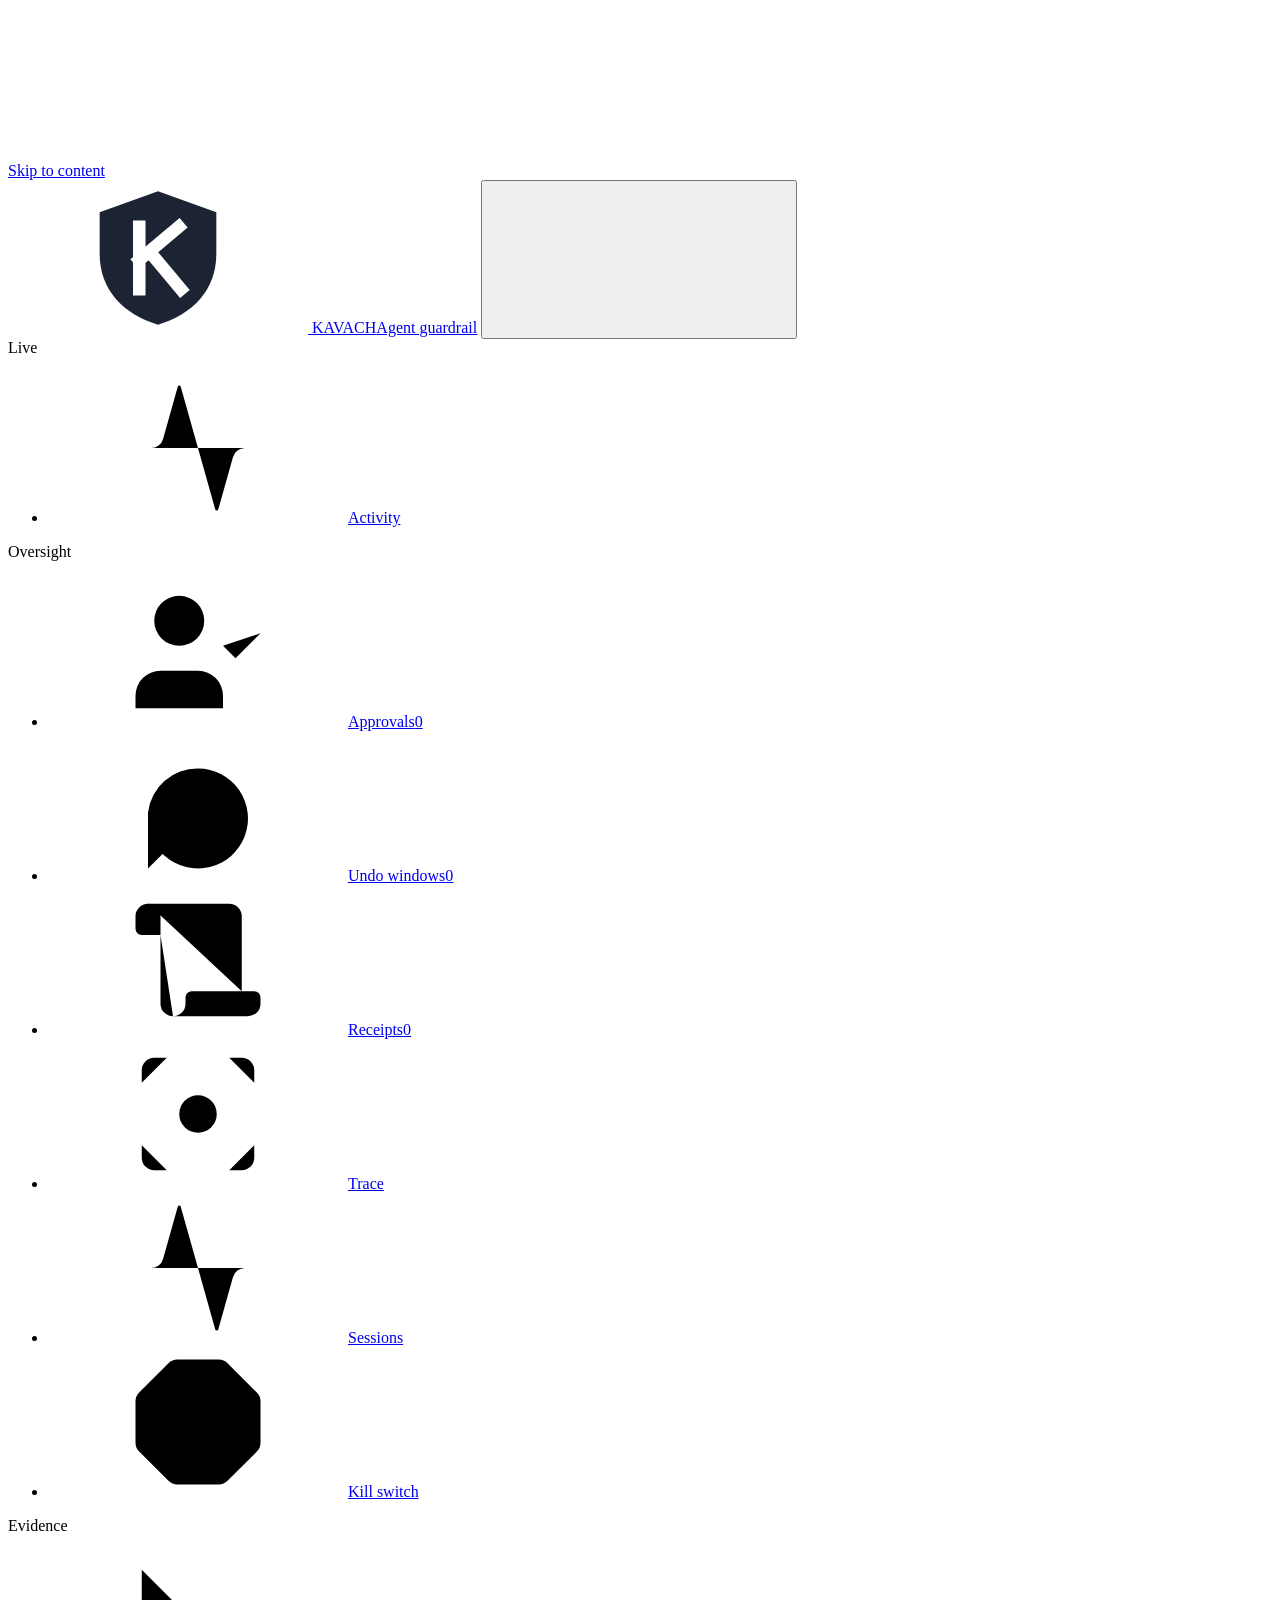
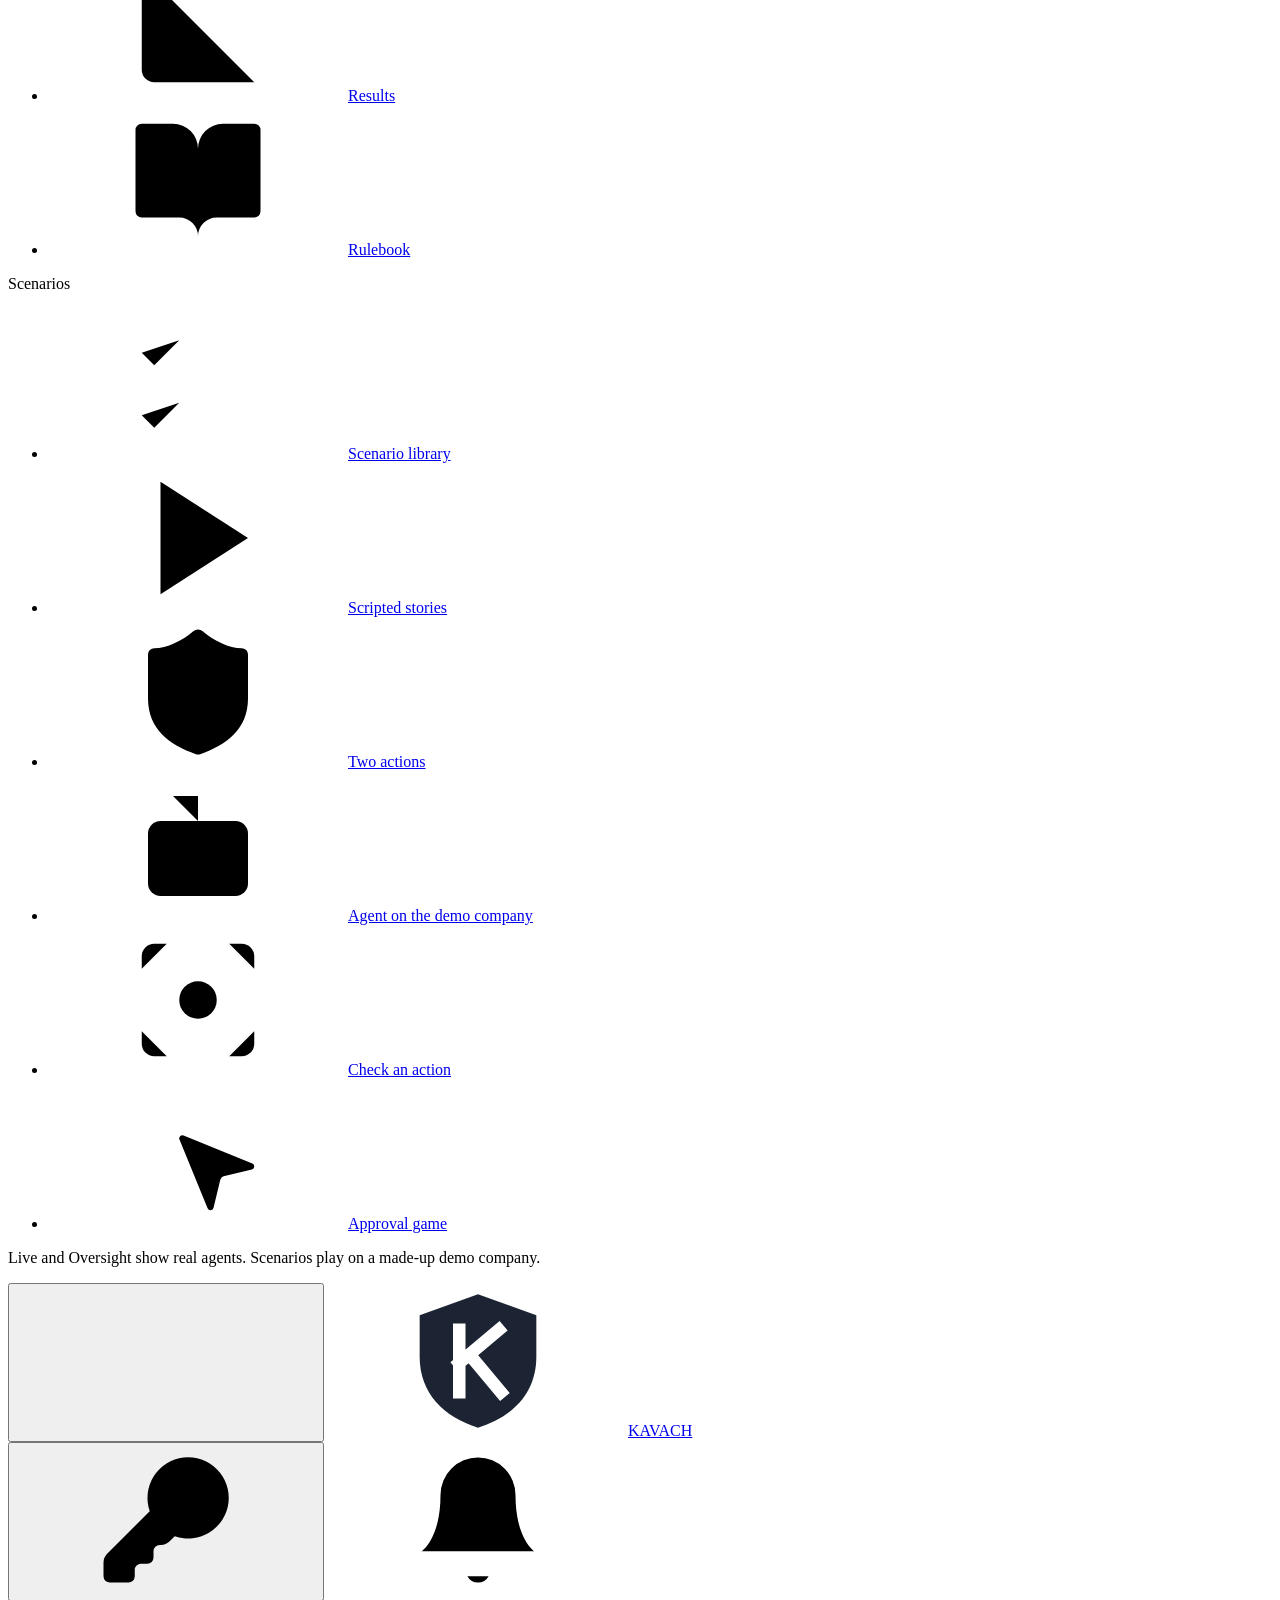
==== commit 70fbe108: "Move Scenarios to the end of the menu" ====
--- a/kavach/static/index.html
+++ b/kavach/static/index.html
@@ -67,17 +67,17 @@
         <li><a class="rail-item" data-page="sessions" href="#/sessions"><svg class="i" aria-hidden="true"><use href="#i-activity"/></svg>Sessions</a></li>
         <li><a class="rail-item" data-page="control" href="#/control"><svg class="i" aria-hidden="true"><use href="#i-octagon-pause"/></svg>Kill switch</a></li>
       </ul></div>
-      <div class="rail-group"><div class="rail-label">Scenarios (scripted)</div><ul>
+      <div class="rail-group"><div class="rail-label">Evidence</div><ul>
+        <li><a class="rail-item" data-page="results" href="#/results"><svg class="i" aria-hidden="true"><use href="#i-chart-column"/></svg>Results</a></li>
+        <li><a class="rail-item" data-page="rules" href="#/rules"><svg class="i" aria-hidden="true"><use href="#i-book-open"/></svg>Rulebook</a></li>
+      </ul></div>
+      <div class="rail-group"><div class="rail-label">Scenarios</div><ul>
         <li><a class="rail-item" data-page="scenarios" href="#/scenarios"><svg class="i" aria-hidden="true"><use href="#i-list-checks"/></svg>Scenario library</a></li>
         <li><a class="rail-item" data-page="demo" href="#/demo"><svg class="i" aria-hidden="true"><use href="#i-play"/></svg>Scripted stories</a></li>
         <li><a class="rail-item" data-page="start" href="#/start"><svg class="i" aria-hidden="true"><use href="#i-shield-check"/></svg>Two actions</a></li>
         <li><a class="rail-item" data-page="agent" href="#/agent"><svg class="i" aria-hidden="true"><use href="#i-bot"/></svg>Agent on the demo company</a></li>
         <li><a class="rail-item" data-page="check" href="#/check"><svg class="i" aria-hidden="true"><use href="#i-scan-search"/></svg>Check an action</a></li>
         <li><a class="rail-item" data-page="game" href="#/game"><svg class="i" aria-hidden="true"><use href="#i-mouse-pointer-click"/></svg>Approval game</a></li>
-      </ul></div>
-      <div class="rail-group"><div class="rail-label">Evidence</div><ul>
-        <li><a class="rail-item" data-page="results" href="#/results"><svg class="i" aria-hidden="true"><use href="#i-chart-column"/></svg>Results</a></li>
-        <li><a class="rail-item" data-page="rules" href="#/rules"><svg class="i" aria-hidden="true"><use href="#i-book-open"/></svg>Rulebook</a></li>
       </ul></div>
     </nav>
     <p class="rail-foot">Live and Oversight show real agents. Scenarios play on a made-up demo company.</p>
